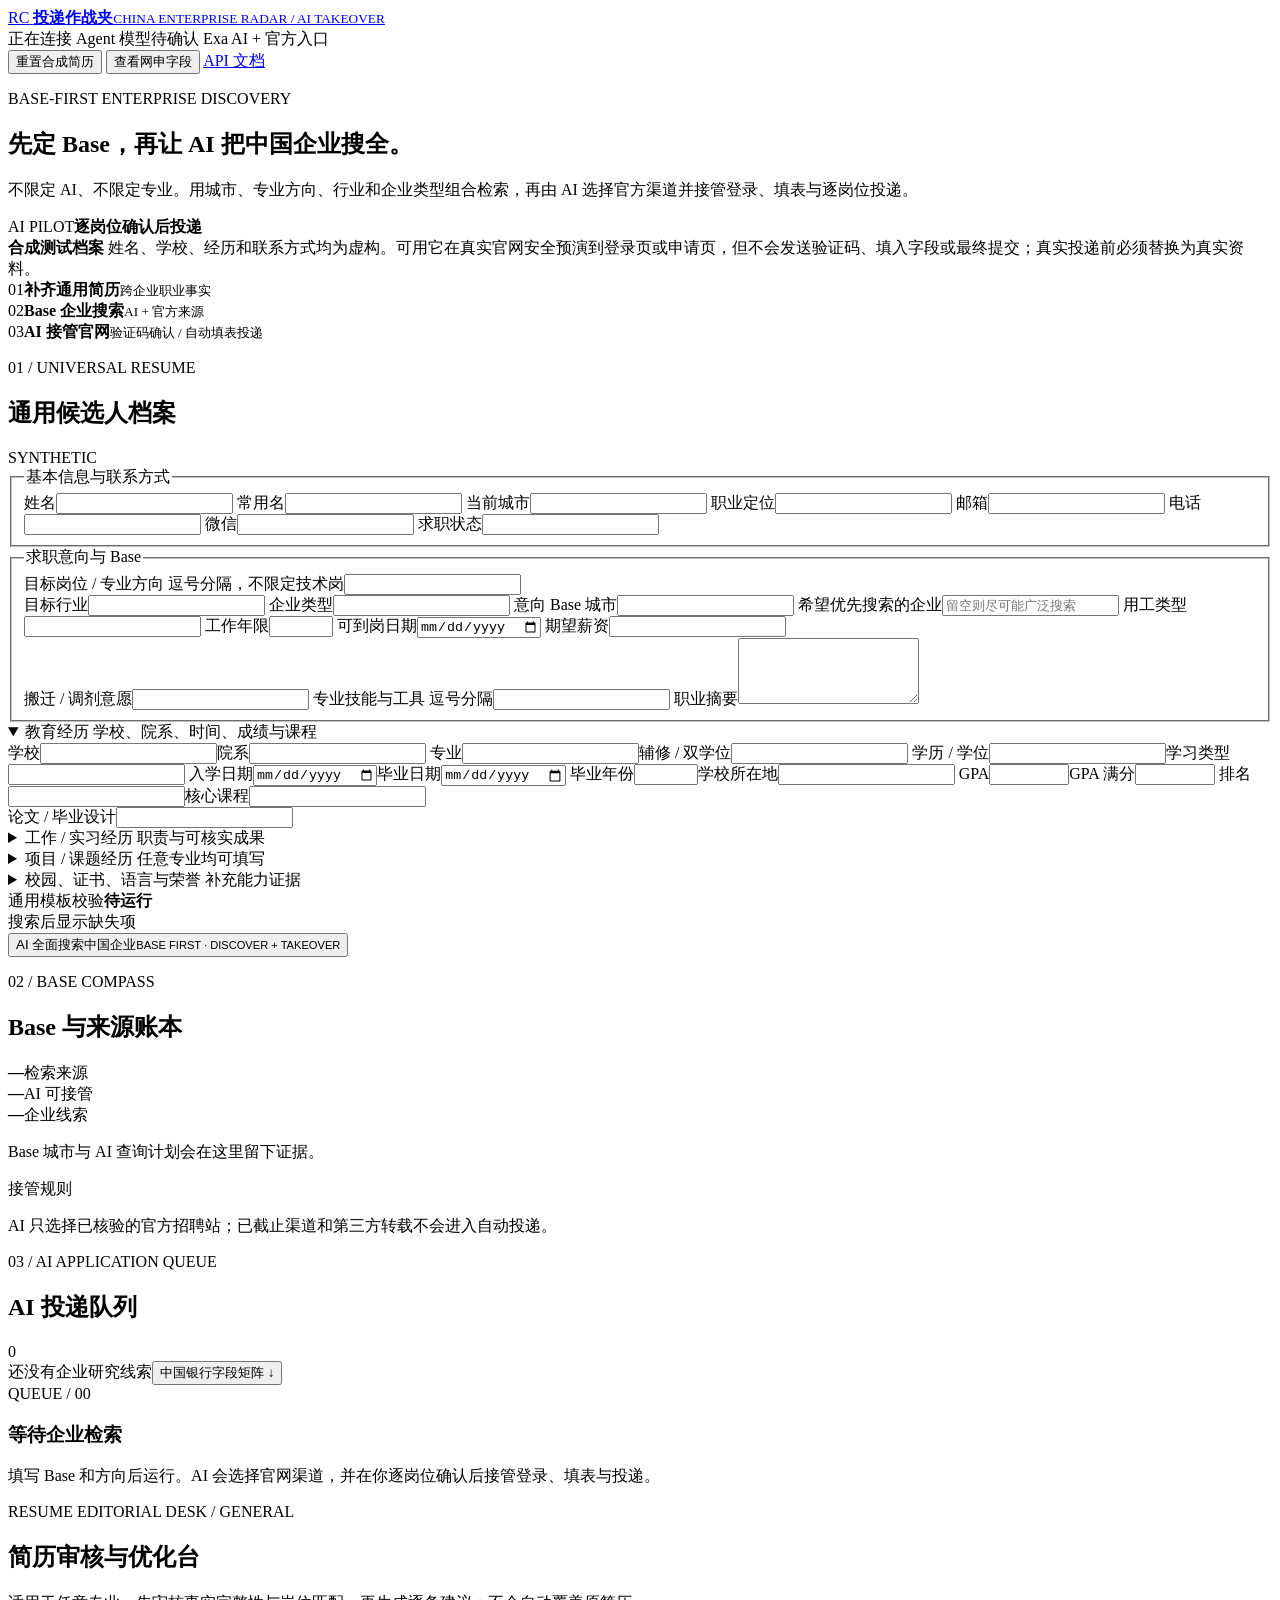
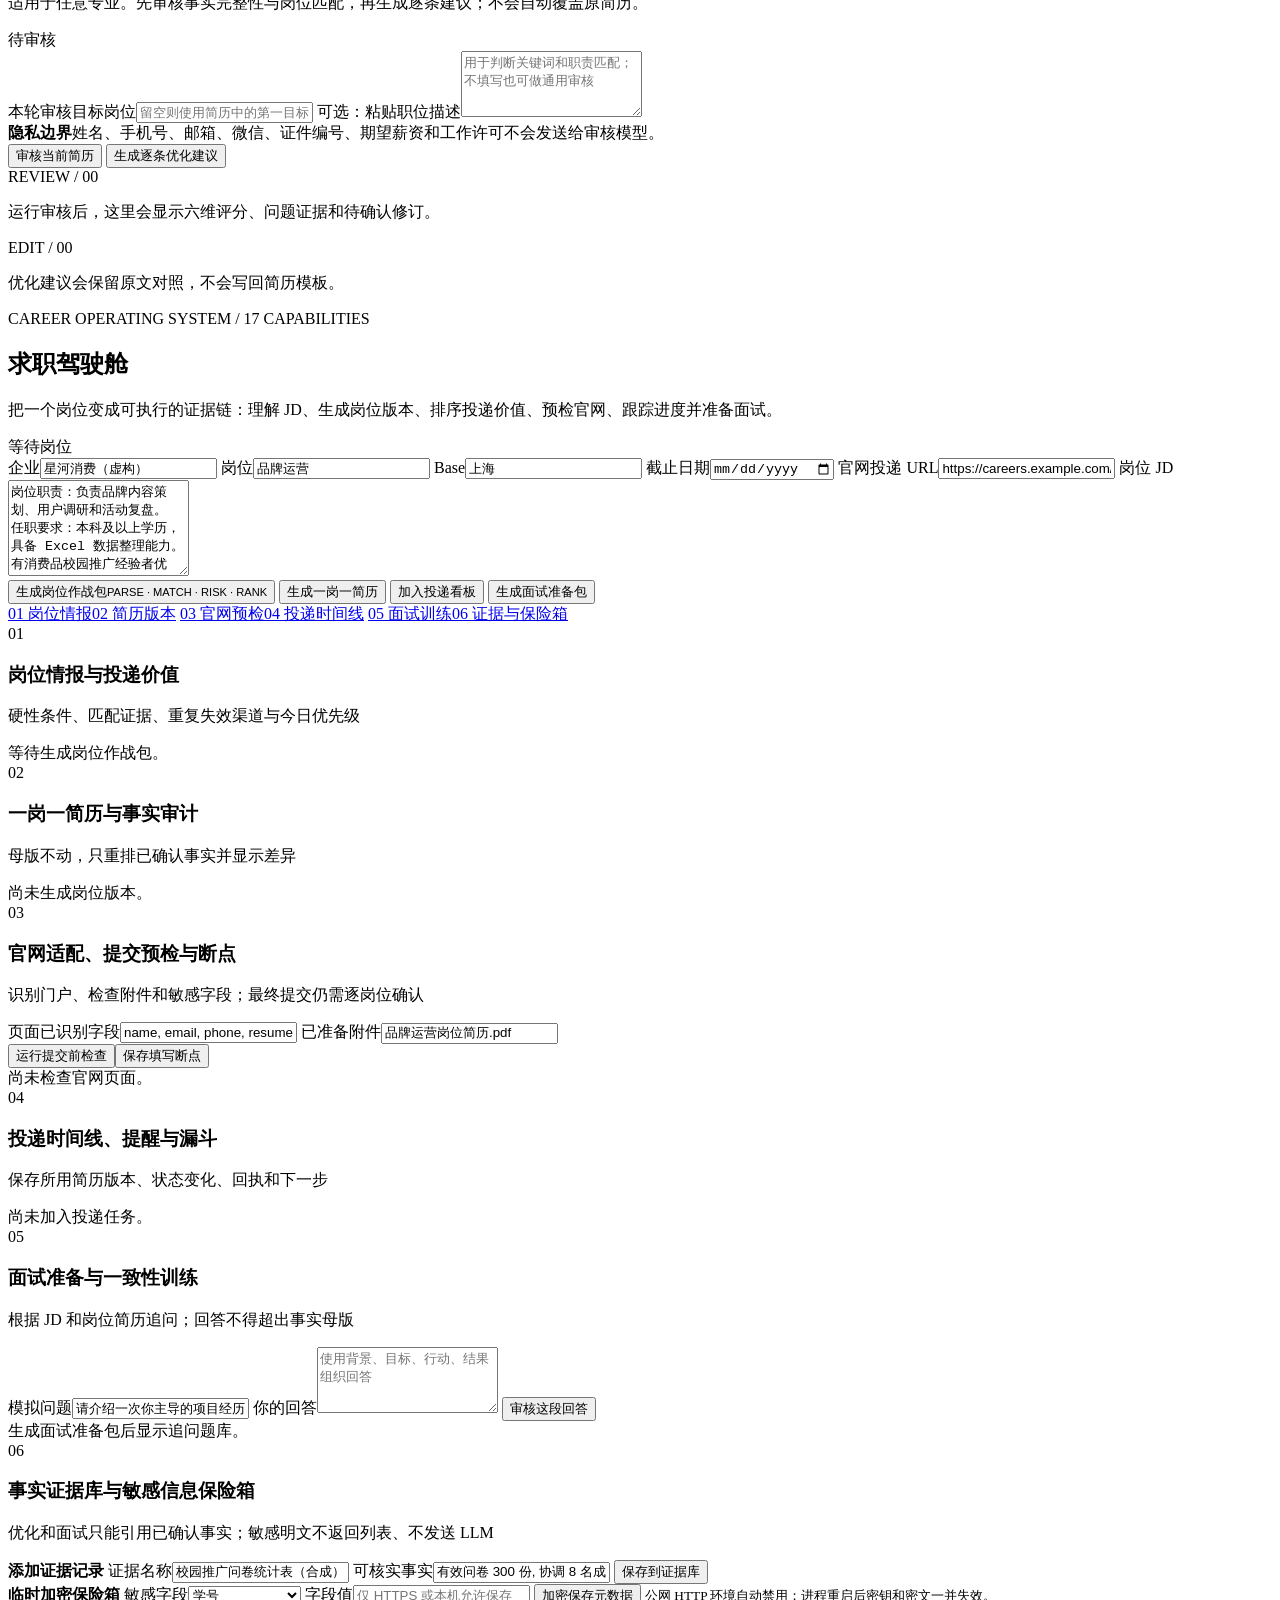
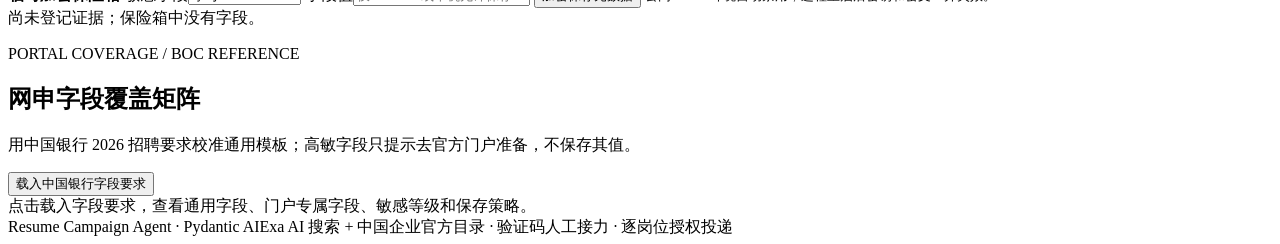
==== src/resume_campaign_agent/static/index.html @ f7f5b07d "feat: publish resume campaign agent" ====
<!doctype html>
<html lang="zh-CN">
<head>
  <meta charset="utf-8">
  <meta name="viewport" content="width=device-width, initial-scale=1">
  <meta name="description" content="Base 优先的中国企业 AI 检索与通用简历海投辅助器">
  <title>投递作战夹 · 中国企业 AI 搜索</title>
  <link rel="stylesheet" href="/styles.css?v=7">
</head>
<body>
  <div class="app-shell">
    <header class="masthead">
      <a class="brand" href="/" aria-label="投递作战夹首页">
        <span class="brand-mark" aria-hidden="true">RC</span>
        <span><strong>投递作战夹</strong><small>CHINA ENTERPRISE RADAR / AI TAKEOVER</small></span>
      </a>
      <div class="system-strip" aria-label="系统状态">
        <span class="status-dot" id="healthDot"></span><span id="healthText">正在连接 Agent</span>
        <span class="strip-rule"></span><span id="modelText">模型待确认</span>
        <span class="strip-rule"></span><span id="sourceText">Exa AI + 官方入口</span>
      </div>
      <nav class="mast-actions" aria-label="页面操作">
        <button class="quiet-button" id="loadDemoButton" type="button">重置合成简历</button>
        <button class="quiet-button" id="portalJumpButton" type="button">查看网申字段</button>
        <a class="quiet-link" href="/docs" target="_blank" rel="noreferrer">API 文档</a>
      </nav>
    </header>

    <main>
      <section class="briefing" aria-labelledby="briefingTitle">
        <div>
          <p class="eyebrow">BASE-FIRST ENTERPRISE DISCOVERY</p>
          <h1 id="briefingTitle">先定 Base，再让 AI 把中国企业搜全。</h1>
          <p>不限定 AI、不限定专业。用城市、专业方向、行业和企业类型组合检索，再由 AI 选择官方渠道并接管登录、填表与逐岗位投递。</p>
        </div>
        <div class="safety-seal" aria-label="投递状态：逐岗位确认"><span>AI PILOT</span><strong>逐岗位确认后投递</strong></div>
      </section>

      <div class="synthetic-notice" role="note">
        <strong>合成测试档案</strong>
        <span>姓名、学校、经历和联系方式均为虚构。可用它在真实官网安全预演到登录页或申请页，但不会发送验证码、填入字段或最终提交；真实投递前必须替换为真实资料。</span>
      </div>

      <section class="campaign-rail" aria-label="工作轨道">
        <div class="rail-step is-active"><span>01</span><strong>补齐通用简历</strong><small>跨企业职业事实</small></div><div class="rail-line"></div>
        <div class="rail-step"><span>02</span><strong>Base 企业搜索</strong><small>AI + 官方来源</small></div><div class="rail-line"></div>
        <div class="rail-step"><span>03</span><strong>AI 接管官网</strong><small>验证码确认 / 自动填表投递</small></div>
      </section>

      <section class="workspace">
        <article class="paper-panel resume-panel" aria-labelledby="resumeTitle">
          <div class="panel-heading"><div><p class="panel-index">01 / UNIVERSAL RESUME</p><h2 id="resumeTitle">通用候选人档案</h2></div><span class="file-chip">SYNTHETIC</span></div>
          <form id="resumeForm" novalidate>
            <fieldset>
              <legend>基本信息与联系方式</legend>
              <div class="field-grid two">
                <label>姓名<input id="fullName" autocomplete="name" required></label>
                <label>常用名<input id="preferredName"></label>
                <label>当前城市<input id="city" autocomplete="address-level2" required></label>
                <label>职业定位<input id="professionalHeadline"></label>
                <label>邮箱<input id="email" type="email" autocomplete="email" required></label>
                <label>电话<input id="phone" autocomplete="tel" required></label>
                <label>微信<input id="wechat"></label>
                <label>求职状态<input id="jobSeekingStatus"></label>
              </div>
            </fieldset>

            <fieldset>
              <legend>求职意向与 Base</legend>
              <label>目标岗位 / 专业方向 <span class="field-hint">逗号分隔，不限定技术岗</span><input id="targetRoles" required></label>
              <div class="field-grid two">
                <label>目标行业<input id="targetIndustries"></label>
                <label>企业类型<input id="targetEmployerTypes"></label>
                <label>意向 Base 城市<input id="baseLocations" required></label>
                <label>希望优先搜索的企业<input id="companyKeywords" placeholder="留空则尽可能广泛搜索"></label>
                <label>用工类型<input id="employmentTypes"></label>
                <label>工作年限<input id="yearsExperience" type="number" min="0" max="60" step="0.5"></label>
                <label>可到岗日期<input id="availableDate" type="date"></label>
                <label>期望薪资<input id="expectedSalary"></label>
              </div>
              <label>搬迁 / 调剂意愿<input id="relocationPreference"></label>
              <label>专业技能与工具 <span class="field-hint">逗号分隔</span><input id="skills" required></label>
              <label>职业摘要<textarea id="summary" rows="4" required></textarea></label>
            </fieldset>

            <details class="form-section" open>
              <summary>教育经历 <span>学校、院系、时间、成绩与课程</span></summary>
              <div class="details-body">
                <div class="field-grid two">
                  <label>学校<input id="school" required></label><label>院系<input id="college"></label>
                  <label>专业<input id="major" required></label><label>辅修 / 双学位<input id="minor"></label>
                  <label>学历 / 学位<input id="degree" required></label><label>学习类型<input id="educationType"></label>
                  <label>入学日期<input id="educationStartDate" type="date"></label><label>毕业日期<input id="educationEndDate" type="date"></label>
                  <label>毕业年份<input id="graduationYear" type="number" min="1950" max="2100" required></label><label>学校所在地<input id="educationLocation"></label>
                  <label>GPA<input id="gpa" type="number" min="0" max="100" step="0.01"></label><label>GPA 满分<input id="gpaScale" type="number" min="0" max="100" step="0.01"></label>
                  <label>排名<input id="rank"></label><label>核心课程<input id="coreCourses"></label>
                </div>
                <label>论文 / 毕业设计<input id="thesis"></label>
              </div>
            </details>

            <details class="form-section">
              <summary>工作 / 实习经历 <span>职责与可核实成果</span></summary>
              <div class="details-body">
                <div class="field-grid two">
                  <label>企业 / 机构<input id="company"></label><label>岗位<input id="jobTitle"></label>
                  <label>经历类型<select id="experienceType"><option value="internship">实习</option><option value="full_time">全职</option><option value="part_time">兼职</option><option value="research">科研</option></select></label>
                  <label>部门<input id="department"></label><label>所在地<input id="workLocation"></label>
                  <label>开始日期<input id="startDate" type="date"></label><label>结束日期<input id="endDate" type="date"></label>
                </div>
                <label>职责<textarea id="responsibilities" rows="3"></textarea></label>
                <label>成果摘要<textarea id="highlights" rows="3" placeholder="每行一条，只写可以核实的成果"></textarea></label>
                <label>离职 / 结束原因<input id="leavingReason"></label>
              </div>
            </details>

            <details class="form-section">
              <summary>项目 / 课题经历 <span>任意专业均可填写</span></summary>
              <div class="details-body">
                <div class="field-grid two">
                  <label>项目名称<input id="projectName"></label><label>承担角色<input id="projectRole"></label>
                  <label>开始日期<input id="projectStartDate" type="date"></label><label>结束日期<input id="projectEndDate" type="date"></label>
                </div>
                <label>项目说明<textarea id="projectDescription" rows="3"></textarea></label>
                <label>成果 / 产出<textarea id="projectHighlights" rows="2"></textarea></label>
                <label>相关能力<input id="projectSkills"></label>
              </div>
            </details>

            <details class="form-section">
              <summary>校园、证书、语言与荣誉 <span>补充能力证据</span></summary>
              <div class="details-body">
                <div class="field-grid two">
                  <label>校园组织<input id="campusOrganization"></label><label>校园职务<input id="campusRole"></label>
                  <label>校园经历说明<input id="campusDescription"></label><label>证书名称<input id="certificateName"></label>
                  <label>证书颁发方<input id="certificateIssuer"></label><label>证书成绩<input id="certificateScore"></label>
                  <label>语言<input id="language"></label><label>熟练度<input id="languageProficiency"></label>
                  <label>语言考试<input id="languageTest"></label><label>语言成绩<input id="languageScore"></label>
                  <label>荣誉 / 奖项<input id="awardName"></label><label>兴趣爱好<input id="hobbies"></label>
                </div>
                <label>自我评价<textarea id="selfEvaluation" rows="3"></textarea></label>
                <label>补充说明<textarea id="additionalInformation" rows="2"></textarea></label>
              </div>
            </details>
          </form>

          <div class="missing-box" aria-live="polite"><div class="missing-title"><span>通用模板校验</span><strong id="missingCount">待运行</strong></div><div id="missingList" class="missing-list"><span class="muted-copy">搜索后显示缺失项</span></div></div>
          <button class="primary-action" id="runCampaignButton" type="button"><span>AI 全面搜索中国企业</span><small>BASE FIRST · DISCOVER + TAKEOVER</small></button>
        </article>

        <article class="route-panel" aria-labelledby="routeTitle">
          <div class="panel-heading compact"><div><p class="panel-index">02 / BASE COMPASS</p><h2 id="routeTitle">Base 与来源账本</h2></div></div>
          <div class="campaign-metrics" aria-label="本轮数据">
            <div><strong id="sourceMetric">—</strong><span>检索来源</span></div><div><strong id="officialMetric">—</strong><span>AI 可接管</span></div><div><strong id="enterpriseMetric">—</strong><span>企业线索</span></div>
          </div>
          <div id="destinationList" class="destination-list" aria-live="polite"><div class="empty-state compact-empty"><span class="empty-rule"></span><p>Base 城市与 AI 查询计划会在这里留下证据。</p></div></div>
          <div class="route-note"><span>接管规则</span><p>AI 只选择已核验的官方招聘站；已截止渠道和第三方转载不会进入自动投递。</p></div>
        </article>

        <article class="review-panel" aria-labelledby="reviewTitle">
          <div class="panel-heading"><div><p class="panel-index">03 / AI APPLICATION QUEUE</p><h2 id="reviewTitle">AI 投递队列</h2></div><span class="queue-count" id="queueCount">0</span></div>
          <div class="queue-toolbar"><span id="queueSummary">还没有企业研究线索</span><button class="text-button" id="portalLinkButton" type="button">中国银行字段矩阵 ↓</button></div>
          <div id="enterpriseList" class="enterprise-list" aria-live="polite"><div class="empty-state"><span class="folder-tab">QUEUE / 00</span><h3>等待企业检索</h3><p>填写 Base 和方向后运行。AI 会选择官网渠道，并在你逐岗位确认后接管登录、填表与投递。</p></div></div>
        </article>
      </section>

      <section class="review-desk" id="resumeReviewDesk" aria-labelledby="resumeReviewTitle">
        <div class="review-desk-heading">
          <div>
            <p class="panel-index">RESUME EDITORIAL DESK / GENERAL</p>
            <h2 id="resumeReviewTitle">简历审核与优化台</h2>
            <p>适用于任意专业。先审核事实完整性与岗位匹配，再生成逐条建议；不会自动覆盖原简历。</p>
          </div>
          <span class="editorial-stamp" id="reviewGrade">待审核</span>
        </div>
        <div class="review-controls">
          <label>本轮审核目标岗位<input id="reviewTargetRole" placeholder="留空则使用简历中的第一目标方向"></label>
          <label>可选：粘贴职位描述<textarea id="reviewJobDescription" rows="4" maxlength="8000" placeholder="用于判断关键词和职责匹配；不填写也可做通用审核"></textarea></label>
          <div class="review-privacy-note"><strong>隐私边界</strong><span>姓名、手机号、邮箱、微信、证件编号、期望薪资和工作许可不会发送给审核模型。</span></div>
          <div class="review-actions">
            <button class="secondary-action" id="reviewResumeButton" type="button">审核当前简历</button>
            <button class="review-outline-action" id="optimizeResumeButton" type="button">生成逐条优化建议</button>
          </div>
        </div>
        <div class="review-output" aria-live="polite">
          <div class="review-scoreboard" id="reviewScoreboard">
            <div class="score-sheet-placeholder"><span>REVIEW / 00</span><p>运行审核后，这里会显示六维评分、问题证据和待确认修订。</p></div>
          </div>
          <div class="editorial-ledger" id="editorialLedger">
            <div class="score-sheet-placeholder"><span>EDIT / 00</span><p>优化建议会保留原文对照，不会写回简历模板。</p></div>
          </div>
        </div>
      </section>

      <section class="career-os" id="careerOS" aria-labelledby="careerOSTitle">
        <div class="career-os-heading">
          <div>
            <p class="panel-index">CAREER OPERATING SYSTEM / 17 CAPABILITIES</p>
            <h2 id="careerOSTitle">求职驾驶舱</h2>
            <p>把一个岗位变成可执行的证据链：理解 JD、生成岗位版本、排序投递价值、预检官网、跟踪进度并准备面试。</p>
          </div>
          <span class="career-os-stamp" id="careerOSStamp">等待岗位</span>
        </div>

        <div class="career-input-sheet">
          <div class="career-job-grid">
            <label>企业<input id="careerCompany" value="星河消费（虚构）"></label>
            <label>岗位<input id="careerTitle" value="品牌运营"></label>
            <label>Base<input id="careerLocation" value="上海"></label>
            <label>截止日期<input id="careerDeadline" type="date"></label>
            <label class="span-two">官网投递 URL<input id="careerUrl" value="https://careers.example.com/jobs/brand-operation"></label>
            <label class="span-two">岗位 JD<textarea id="careerJD" rows="6" maxlength="12000">岗位职责：负责品牌内容策划、用户调研和活动复盘。
任职要求：本科及以上学历，具备 Excel 数据整理能力。
有消费品校园推广经验者优先。</textarea></label>
          </div>
          <div class="career-command-rail">
            <button id="buildCareerDossierButton" class="career-primary" type="button"><span>生成岗位作战包</span><small>PARSE · MATCH · RISK · RANK</small></button>
            <button id="createCareerVersionButton" type="button">生成一岗一简历</button>
            <button id="trackCareerApplicationButton" type="button">加入投递看板</button>
            <button id="prepareInterviewButton" type="button">生成面试准备包</button>
          </div>
        </div>

        <nav class="career-module-index" aria-label="求职驾驶舱模块">
          <a href="#careerDossier">01 岗位情报</a><a href="#careerVersionLedger">02 简历版本</a>
          <a href="#careerPortalDesk">03 官网预检</a><a href="#careerApplicationBoard">04 投递时间线</a>
          <a href="#careerInterviewDesk">05 面试训练</a><a href="#careerEvidenceDesk">06 证据与保险箱</a>
        </nav>

        <div class="career-workspace">
          <article class="career-module dossier-module" id="careerDossier">
            <div class="career-module-title"><span>01</span><div><h3>岗位情报与投递价值</h3><p>硬性条件、匹配证据、重复失效渠道与今日优先级</p></div></div>
            <div class="career-module-body" id="careerDossierBody"><div class="career-placeholder">等待生成岗位作战包。</div></div>
          </article>

          <article class="career-module" id="careerVersionLedger">
            <div class="career-module-title"><span>02</span><div><h3>一岗一简历与事实审计</h3><p>母版不动，只重排已确认事实并显示差异</p></div></div>
            <div class="career-module-body" id="careerVersionBody"><div class="career-placeholder">尚未生成岗位版本。</div></div>
          </article>

          <article class="career-module" id="careerPortalDesk">
            <div class="career-module-title"><span>03</span><div><h3>官网适配、提交预检与断点</h3><p>识别门户、检查附件和敏感字段；最终提交仍需逐岗位确认</p></div></div>
            <div class="portal-preflight-form">
              <label>页面已识别字段<input id="portalDetectedFields" value="name, email, phone, resume"></label>
              <label>已准备附件<input id="portalAttachments" value="品牌运营岗位简历.pdf"></label>
              <div><button id="runPortalPreflightButton" type="button">运行提交前检查</button><button id="saveCheckpointButton" type="button">保存填写断点</button></div>
            </div>
            <div class="career-module-body" id="careerPortalBody"><div class="career-placeholder">尚未检查官网页面。</div></div>
          </article>

          <article class="career-module" id="careerApplicationBoard">
            <div class="career-module-title"><span>04</span><div><h3>投递时间线、提醒与漏斗</h3><p>保存所用简历版本、状态变化、回执和下一步</p></div></div>
            <div class="career-module-body" id="careerApplicationBody"><div class="career-placeholder">尚未加入投递任务。</div></div>
          </article>

          <article class="career-module" id="careerInterviewDesk">
            <div class="career-module-title"><span>05</span><div><h3>面试准备与一致性训练</h3><p>根据 JD 和岗位简历追问；回答不得超出事实母版</p></div></div>
            <div class="interview-simulator">
              <label>模拟问题<input id="interviewQuestion" value="请介绍一次你主导的项目经历。"></label>
              <label>你的回答<textarea id="interviewAnswer" rows="4" placeholder="使用背景、目标、行动、结果组织回答"></textarea></label>
              <button id="simulateInterviewButton" type="button">审核这段回答</button>
            </div>
            <div class="career-module-body" id="careerInterviewBody"><div class="career-placeholder">生成面试准备包后显示追问题库。</div></div>
          </article>

          <article class="career-module evidence-module" id="careerEvidenceDesk">
            <div class="career-module-title"><span>06</span><div><h3>事实证据库与敏感信息保险箱</h3><p>优化和面试只能引用已确认事实；敏感明文不返回列表、不发送 LLM</p></div></div>
            <div class="evidence-vault-grid">
              <div class="evidence-entry">
                <strong>添加证据记录</strong>
                <label>证据名称<input id="evidenceLabel" value="校园推广问卷统计表（合成）"></label>
                <label>可核实事实<input id="evidenceFacts" value="有效问卷 300 份, 协调 8 名成员"></label>
                <button id="addEvidenceButton" type="button">保存到证据库</button>
              </div>
              <div class="vault-entry">
                <strong>临时加密保险箱</strong>
                <label>敏感字段<select id="vaultField"><option value="student_id">学号</option><option value="identity_number">证件号码</option><option value="home_address">家庭地址</option><option value="emergency_phone">紧急联系人电话</option></select></label>
                <label>字段值<input id="vaultValue" type="password" autocomplete="off" placeholder="仅 HTTPS 或本机允许保存"></label>
                <button id="saveVaultButton" type="button">加密保存元数据</button>
                <small>公网 HTTP 环境自动禁用；进程重启后密钥和密文一并失效。</small>
              </div>
            </div>
            <div class="career-module-body" id="careerEvidenceBody"><div class="career-placeholder">尚未登记证据；保险箱中没有字段。</div></div>
          </article>
        </div>
      </section>

      <section class="batch-lab" id="portalMatrix" aria-labelledby="batchTitle">
        <div class="batch-heading">
          <div><p class="panel-index">PORTAL COVERAGE / BOC REFERENCE</p><h2 id="batchTitle">网申字段覆盖矩阵</h2><p>用中国银行 2026 招聘要求校准通用模板；高敏字段只提示去官方门户准备，不保存其值。</p></div>
          <button class="secondary-action" id="portalActionButton" type="button">载入中国银行字段要求</button>
        </div>
        <div id="portalEvidence" class="portal-evidence"></div>
        <div id="batchResults" class="batch-results"><div class="batch-placeholder">点击载入字段要求，查看通用字段、门户专属字段、敏感等级和保存策略。</div></div>
      </section>
    </main>

    <footer><span>Resume Campaign Agent · Pydantic AI</span><span>Exa AI 搜索 + 中国企业官方目录 · 验证码人工接力 · 逐岗位授权投递</span></footer>
  </div>
  <div class="toast" id="toast" role="status" aria-live="polite"></div>
  <script src="/app.js?v=8" defer></script>
</body>
</html>
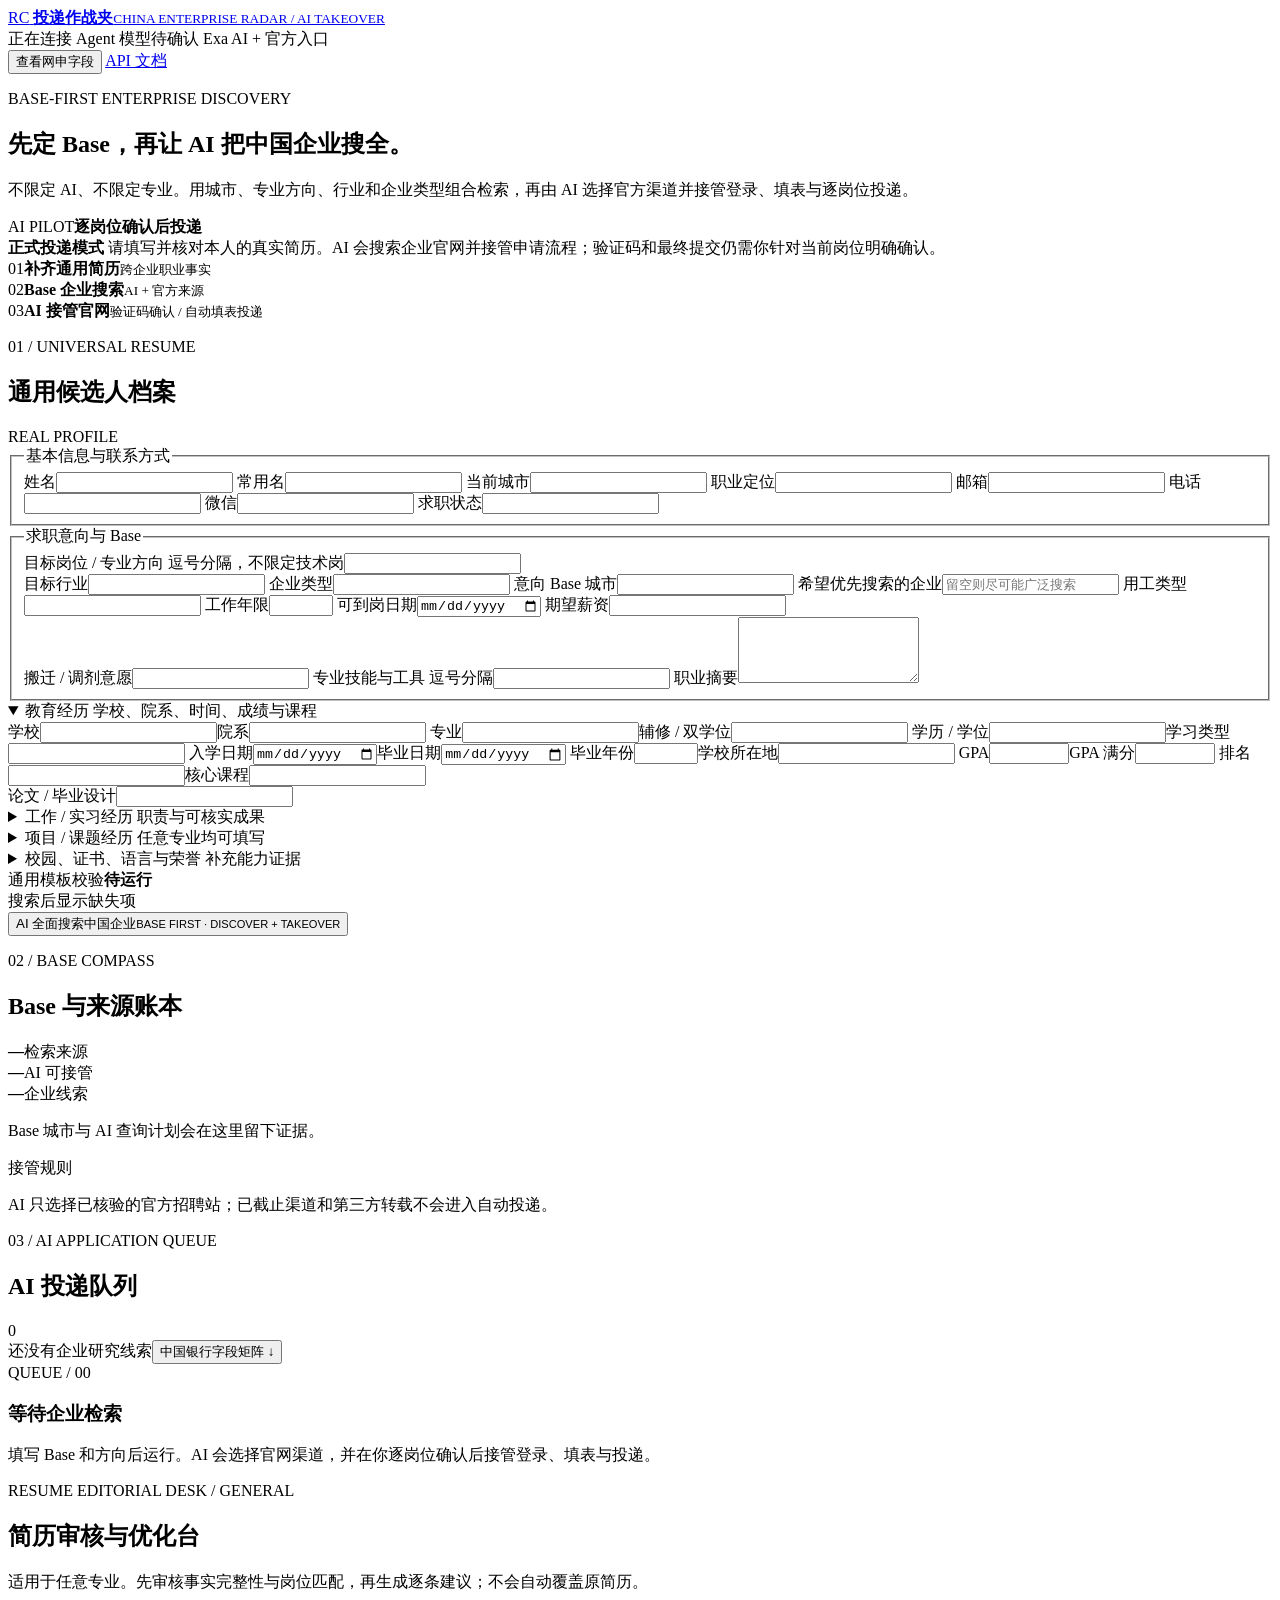
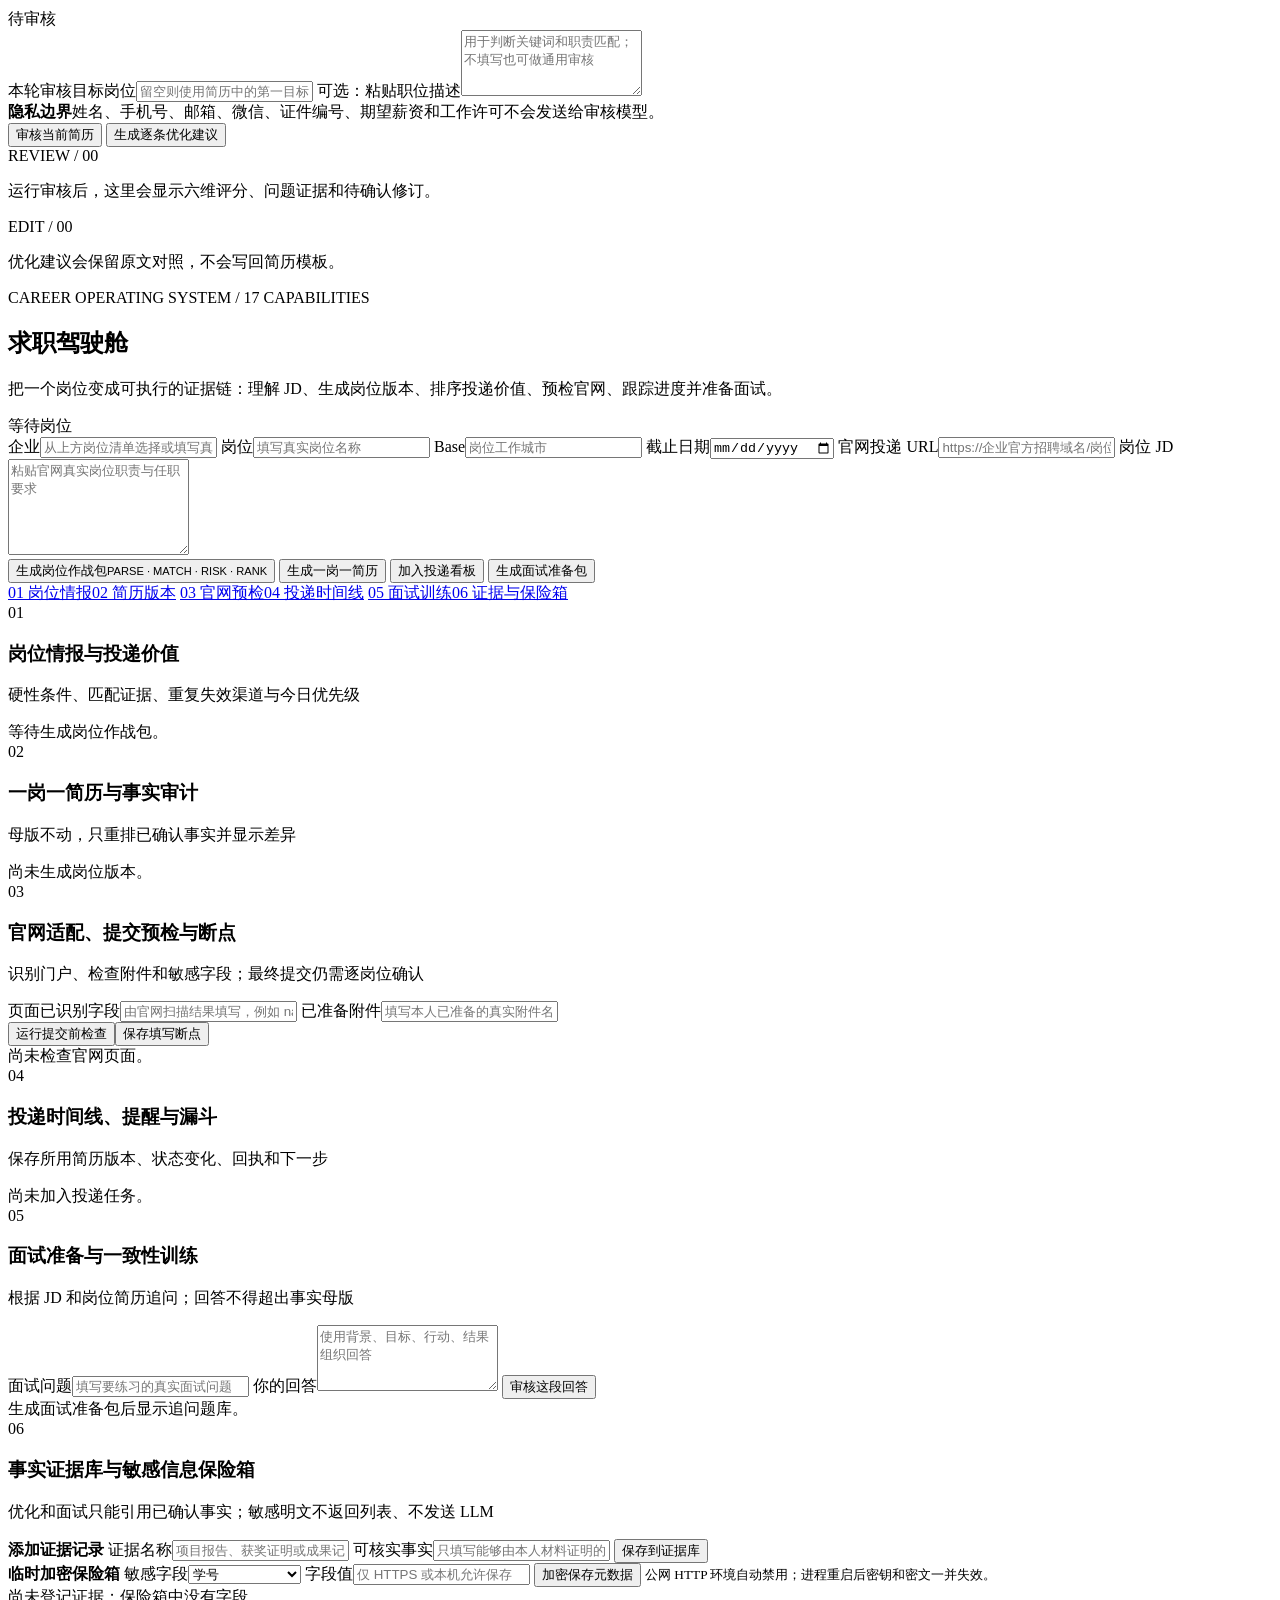
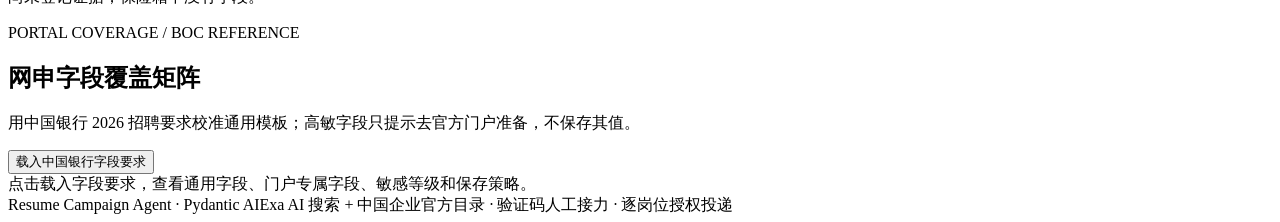
==== commit 3c0a03cb: "fix: isolate production from test fixtures" ====
--- a/src/resume_campaign_agent/static/index.html
+++ b/src/resume_campaign_agent/static/index.html
@@ -20,7 +20,6 @@
         <span class="strip-rule"></span><span id="sourceText">Exa AI + 官方入口</span>
       </div>
       <nav class="mast-actions" aria-label="页面操作">
-        <button class="quiet-button" id="loadDemoButton" type="button">重置合成简历</button>
         <button class="quiet-button" id="portalJumpButton" type="button">查看网申字段</button>
         <a class="quiet-link" href="/docs" target="_blank" rel="noreferrer">API 文档</a>
       </nav>
@@ -37,8 +36,8 @@
       </section>
 
       <div class="synthetic-notice" role="note">
-        <strong>合成测试档案</strong>
-        <span>姓名、学校、经历和联系方式均为虚构。可用它在真实官网安全预演到登录页或申请页，但不会发送验证码、填入字段或最终提交；真实投递前必须替换为真实资料。</span>
+        <strong>正式投递模式</strong>
+        <span>请填写并核对本人的真实简历。AI 会搜索企业官网并接管申请流程；验证码和最终提交仍需你针对当前岗位明确确认。</span>
       </div>
 
       <section class="campaign-rail" aria-label="工作轨道">
@@ -49,7 +48,7 @@
 
       <section class="workspace">
         <article class="paper-panel resume-panel" aria-labelledby="resumeTitle">
-          <div class="panel-heading"><div><p class="panel-index">01 / UNIVERSAL RESUME</p><h2 id="resumeTitle">通用候选人档案</h2></div><span class="file-chip">SYNTHETIC</span></div>
+          <div class="panel-heading"><div><p class="panel-index">01 / UNIVERSAL RESUME</p><h2 id="resumeTitle">通用候选人档案</h2></div><span class="file-chip">REAL PROFILE</span></div>
           <form id="resumeForm" novalidate>
             <fieldset>
               <legend>基本信息与联系方式</legend>
@@ -204,14 +203,12 @@
 
         <div class="career-input-sheet">
           <div class="career-job-grid">
-            <label>企业<input id="careerCompany" value="星河消费（虚构）"></label>
-            <label>岗位<input id="careerTitle" value="品牌运营"></label>
-            <label>Base<input id="careerLocation" value="上海"></label>
+            <label>企业<input id="careerCompany" placeholder="从上方岗位清单选择或填写真实企业"></label>
+            <label>岗位<input id="careerTitle" placeholder="填写真实岗位名称"></label>
+            <label>Base<input id="careerLocation" placeholder="岗位工作城市"></label>
             <label>截止日期<input id="careerDeadline" type="date"></label>
-            <label class="span-two">官网投递 URL<input id="careerUrl" value="https://careers.example.com/jobs/brand-operation"></label>
-            <label class="span-two">岗位 JD<textarea id="careerJD" rows="6" maxlength="12000">岗位职责：负责品牌内容策划、用户调研和活动复盘。
-任职要求：本科及以上学历，具备 Excel 数据整理能力。
-有消费品校园推广经验者优先。</textarea></label>
+            <label class="span-two">官网投递 URL<input id="careerUrl" placeholder="https://企业官方招聘域名/岗位路径"></label>
+            <label class="span-two">岗位 JD<textarea id="careerJD" rows="6" maxlength="12000" placeholder="粘贴官网真实岗位职责与任职要求"></textarea></label>
           </div>
           <div class="career-command-rail">
             <button id="buildCareerDossierButton" class="career-primary" type="button"><span>生成岗位作战包</span><small>PARSE · MATCH · RISK · RANK</small></button>
@@ -241,8 +238,8 @@
           <article class="career-module" id="careerPortalDesk">
             <div class="career-module-title"><span>03</span><div><h3>官网适配、提交预检与断点</h3><p>识别门户、检查附件和敏感字段；最终提交仍需逐岗位确认</p></div></div>
             <div class="portal-preflight-form">
-              <label>页面已识别字段<input id="portalDetectedFields" value="name, email, phone, resume"></label>
-              <label>已准备附件<input id="portalAttachments" value="品牌运营岗位简历.pdf"></label>
+              <label>页面已识别字段<input id="portalDetectedFields" placeholder="由官网扫描结果填写，例如 name, email, phone"></label>
+              <label>已准备附件<input id="portalAttachments" placeholder="填写本人已准备的真实附件名称"></label>
               <div><button id="runPortalPreflightButton" type="button">运行提交前检查</button><button id="saveCheckpointButton" type="button">保存填写断点</button></div>
             </div>
             <div class="career-module-body" id="careerPortalBody"><div class="career-placeholder">尚未检查官网页面。</div></div>
@@ -256,7 +253,7 @@
           <article class="career-module" id="careerInterviewDesk">
             <div class="career-module-title"><span>05</span><div><h3>面试准备与一致性训练</h3><p>根据 JD 和岗位简历追问；回答不得超出事实母版</p></div></div>
             <div class="interview-simulator">
-              <label>模拟问题<input id="interviewQuestion" value="请介绍一次你主导的项目经历。"></label>
+              <label>面试问题<input id="interviewQuestion" placeholder="填写要练习的真实面试问题"></label>
               <label>你的回答<textarea id="interviewAnswer" rows="4" placeholder="使用背景、目标、行动、结果组织回答"></textarea></label>
               <button id="simulateInterviewButton" type="button">审核这段回答</button>
             </div>
@@ -268,8 +265,8 @@
             <div class="evidence-vault-grid">
               <div class="evidence-entry">
                 <strong>添加证据记录</strong>
-                <label>证据名称<input id="evidenceLabel" value="校园推广问卷统计表（合成）"></label>
-                <label>可核实事实<input id="evidenceFacts" value="有效问卷 300 份, 协调 8 名成员"></label>
+                <label>证据名称<input id="evidenceLabel" placeholder="项目报告、获奖证明或成果记录"></label>
+                <label>可核实事实<input id="evidenceFacts" placeholder="只填写能够由本人材料证明的事实"></label>
                 <button id="addEvidenceButton" type="button">保存到证据库</button>
               </div>
               <div class="vault-entry">
@@ -298,6 +295,6 @@
     <footer><span>Resume Campaign Agent · Pydantic AI</span><span>Exa AI 搜索 + 中国企业官方目录 · 验证码人工接力 · 逐岗位授权投递</span></footer>
   </div>
   <div class="toast" id="toast" role="status" aria-live="polite"></div>
-  <script src="/app.js?v=8" defer></script>
+  <script src="/app.js?v=9" defer></script>
 </body>
 </html>
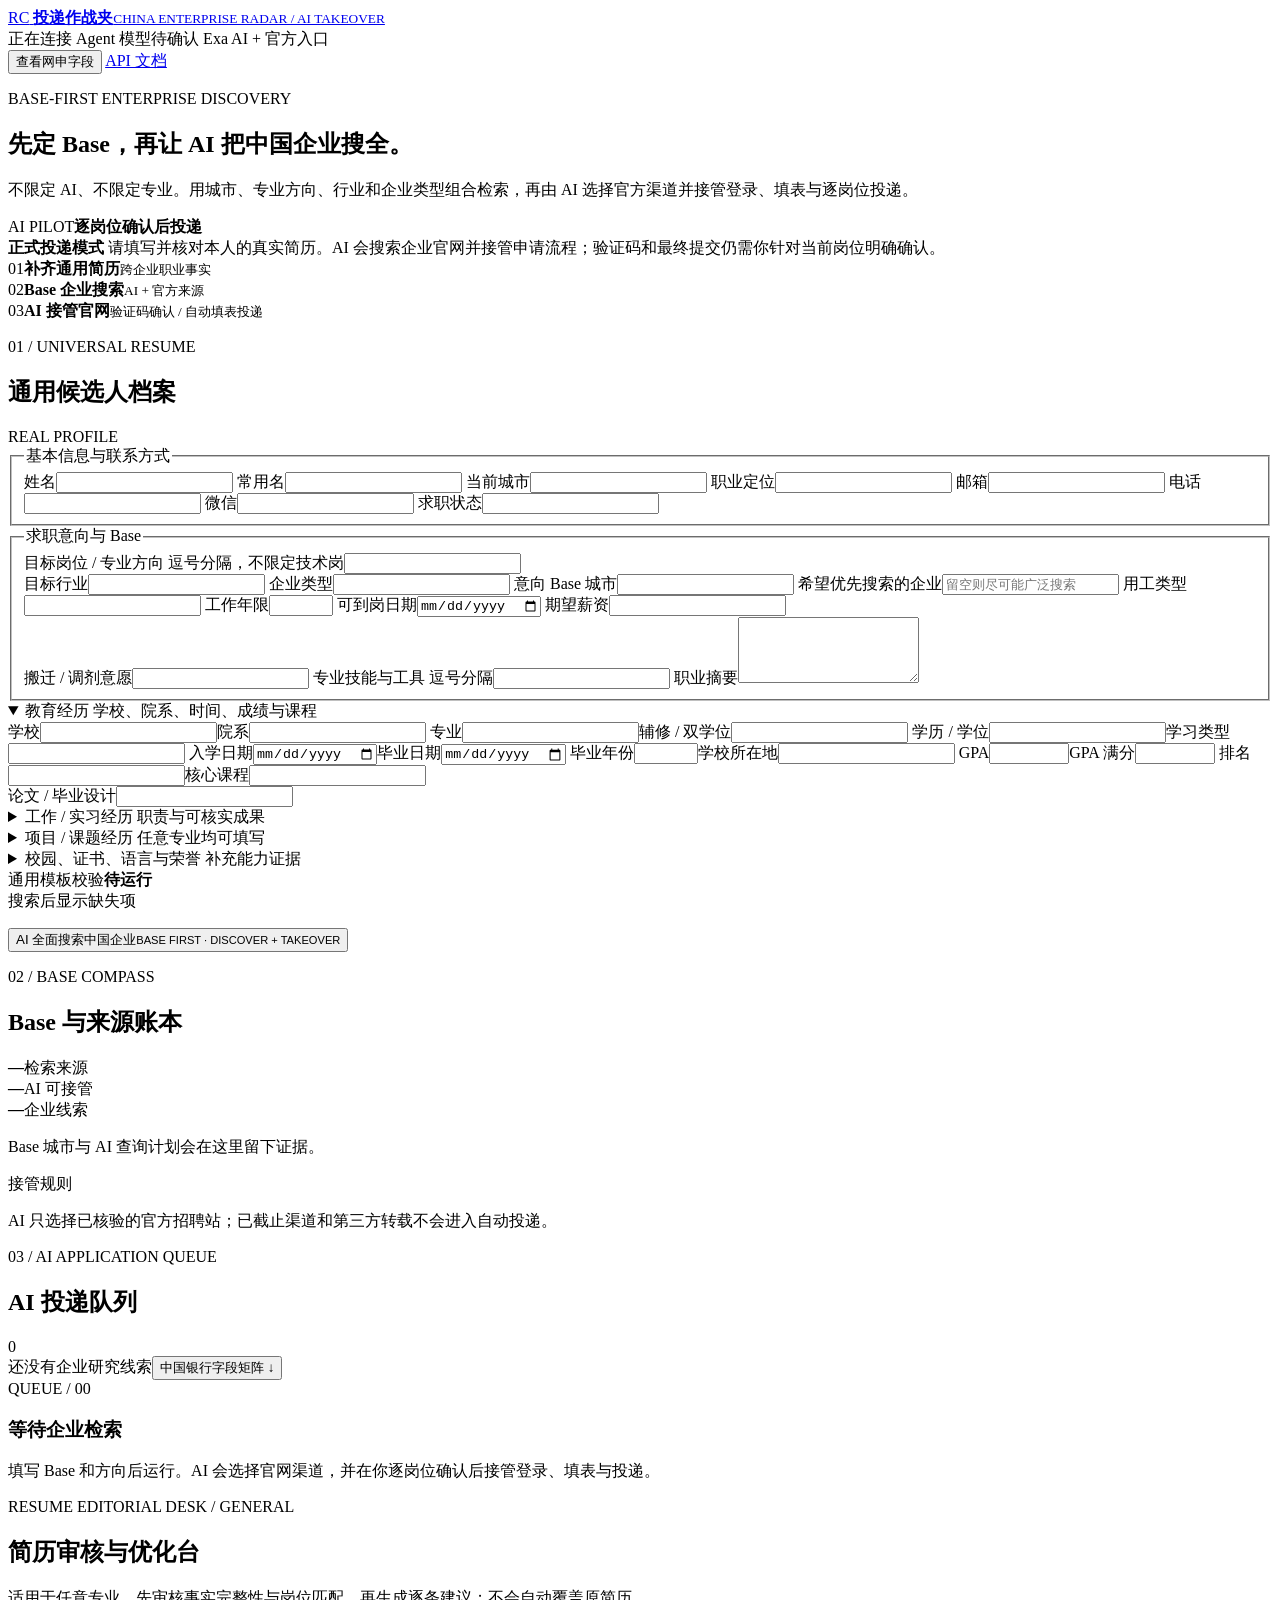
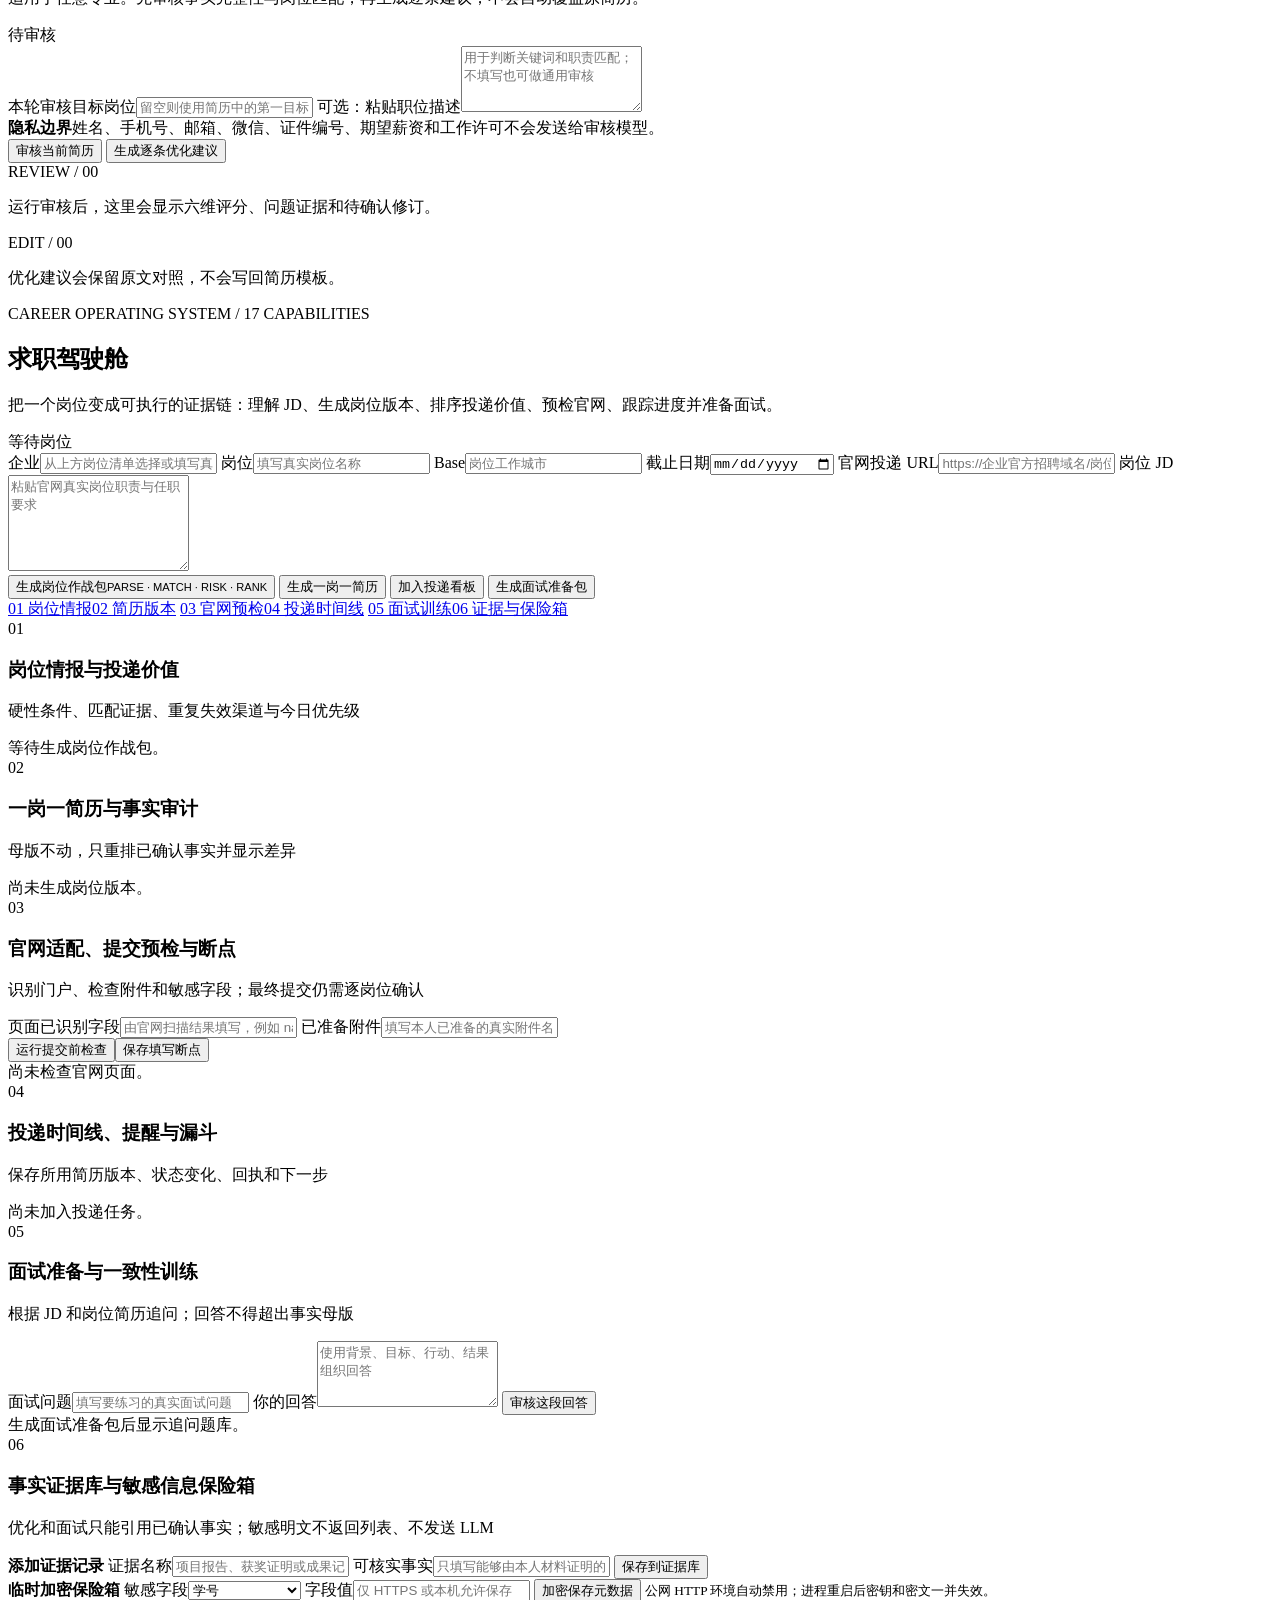
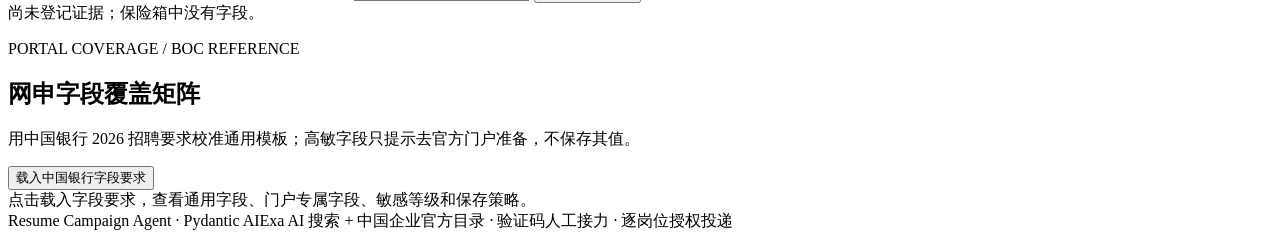
==== commit 74a19fc2: "feat: 新增简历完整度提示，引导用户补全简历提升自动填表效果" ====
--- a/src/resume_campaign_agent/static/index.html
+++ b/src/resume_campaign_agent/static/index.html
@@ -144,6 +144,7 @@
           </form>
 
           <div class="missing-box" aria-live="polite"><div class="missing-title"><span>通用模板校验</span><strong id="missingCount">待运行</strong></div><div id="missingList" class="missing-list"><span class="muted-copy">搜索后显示缺失项</span></div></div>
+          <p id="completenessNotice" class="completeness-notice"></p>
           <button class="primary-action" id="runCampaignButton" type="button"><span>AI 全面搜索中国企业</span><small>BASE FIRST · DISCOVER + TAKEOVER</small></button>
         </article>
 
@@ -295,6 +296,6 @@
     <footer><span>Resume Campaign Agent · Pydantic AI</span><span>Exa AI 搜索 + 中国企业官方目录 · 验证码人工接力 · 逐岗位授权投递</span></footer>
   </div>
   <div class="toast" id="toast" role="status" aria-live="polite"></div>
-  <script src="/app.js?v=9" defer></script>
+  <script src="/app.js?v=10" defer></script>
 </body>
-</html>
+</html>
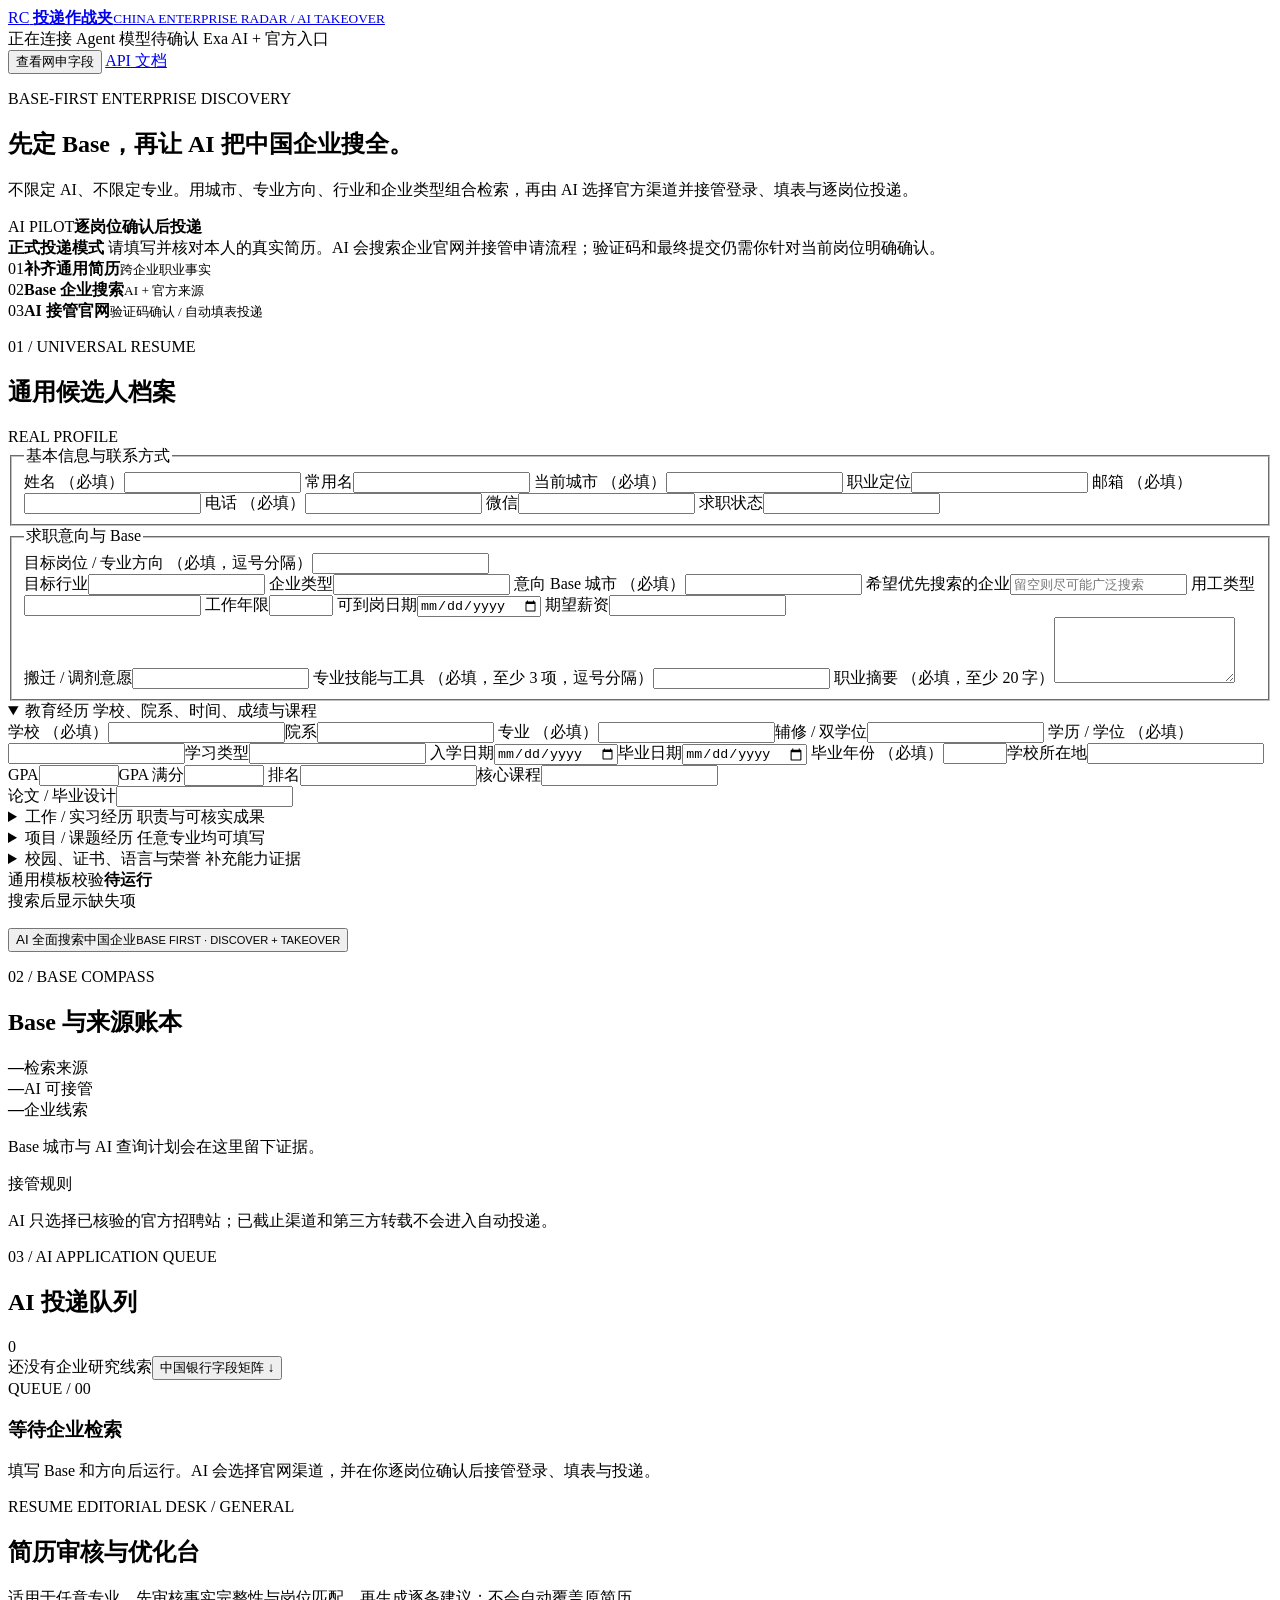
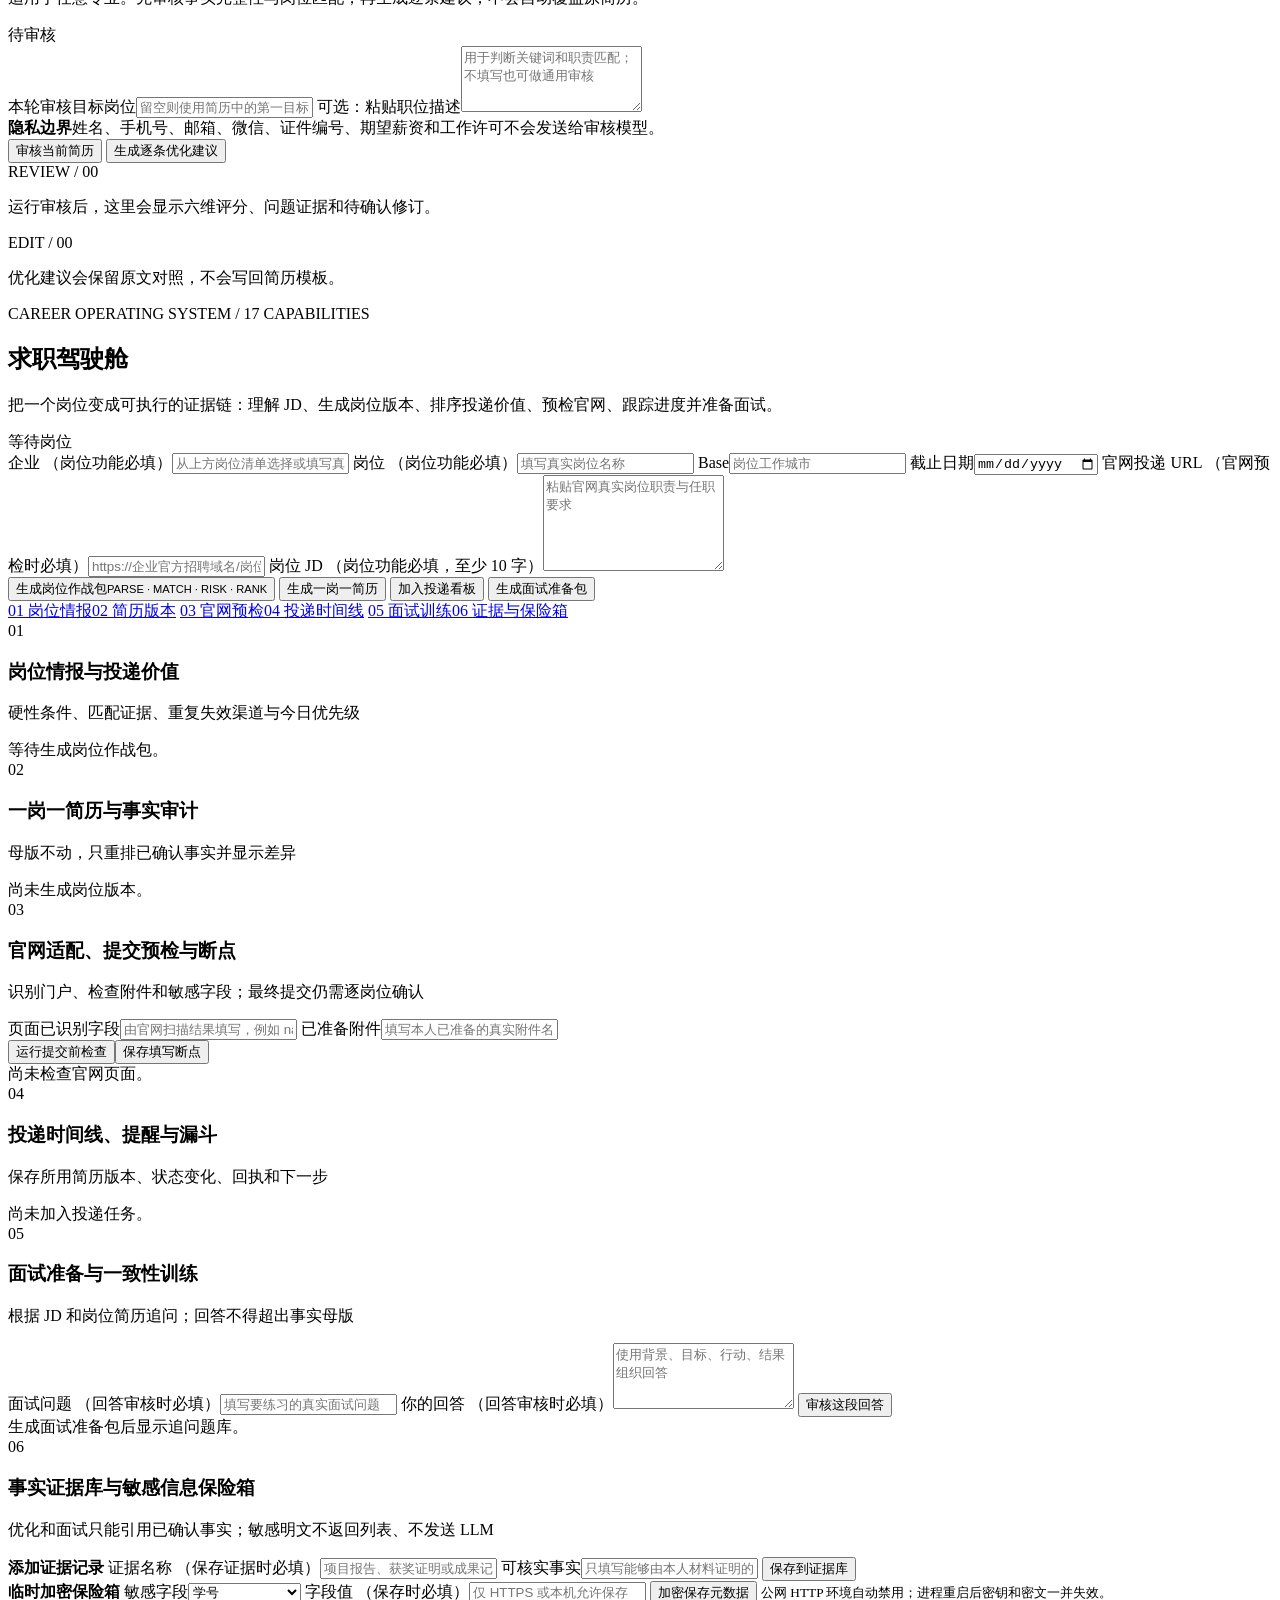
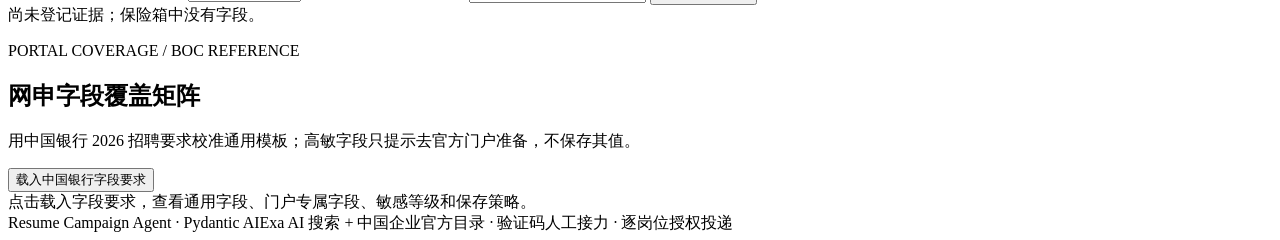
==== commit 6991b5c0: "feat: mark required fields and add IP deployment" ====
--- a/src/resume_campaign_agent/static/index.html
+++ b/src/resume_campaign_agent/static/index.html
@@ -53,12 +53,12 @@
             <fieldset>
               <legend>基本信息与联系方式</legend>
               <div class="field-grid two">
-                <label>姓名<input id="fullName" autocomplete="name" required></label>
+                <label>姓名 <span class="field-hint">（必填）</span><input id="fullName" autocomplete="name" required></label>
                 <label>常用名<input id="preferredName"></label>
-                <label>当前城市<input id="city" autocomplete="address-level2" required></label>
+                <label>当前城市 <span class="field-hint">（必填）</span><input id="city" autocomplete="address-level2" required></label>
                 <label>职业定位<input id="professionalHeadline"></label>
-                <label>邮箱<input id="email" type="email" autocomplete="email" required></label>
-                <label>电话<input id="phone" autocomplete="tel" required></label>
+                <label>邮箱 <span class="field-hint">（必填）</span><input id="email" type="email" autocomplete="email" required></label>
+                <label>电话 <span class="field-hint">（必填）</span><input id="phone" autocomplete="tel" required></label>
                 <label>微信<input id="wechat"></label>
                 <label>求职状态<input id="jobSeekingStatus"></label>
               </div>
@@ -66,11 +66,11 @@
 
             <fieldset>
               <legend>求职意向与 Base</legend>
-              <label>目标岗位 / 专业方向 <span class="field-hint">逗号分隔，不限定技术岗</span><input id="targetRoles" required></label>
+              <label>目标岗位 / 专业方向 <span class="field-hint">（必填，逗号分隔）</span><input id="targetRoles" required></label>
               <div class="field-grid two">
                 <label>目标行业<input id="targetIndustries"></label>
                 <label>企业类型<input id="targetEmployerTypes"></label>
-                <label>意向 Base 城市<input id="baseLocations" required></label>
+                <label>意向 Base 城市 <span class="field-hint">（必填）</span><input id="baseLocations" required></label>
                 <label>希望优先搜索的企业<input id="companyKeywords" placeholder="留空则尽可能广泛搜索"></label>
                 <label>用工类型<input id="employmentTypes"></label>
                 <label>工作年限<input id="yearsExperience" type="number" min="0" max="60" step="0.5"></label>
@@ -78,19 +78,19 @@
                 <label>期望薪资<input id="expectedSalary"></label>
               </div>
               <label>搬迁 / 调剂意愿<input id="relocationPreference"></label>
-              <label>专业技能与工具 <span class="field-hint">逗号分隔</span><input id="skills" required></label>
-              <label>职业摘要<textarea id="summary" rows="4" required></textarea></label>
+              <label>专业技能与工具 <span class="field-hint">（必填，至少 3 项，逗号分隔）</span><input id="skills" required></label>
+              <label>职业摘要 <span class="field-hint">（必填，至少 20 字）</span><textarea id="summary" rows="4" required></textarea></label>
             </fieldset>
 
             <details class="form-section" open>
               <summary>教育经历 <span>学校、院系、时间、成绩与课程</span></summary>
               <div class="details-body">
                 <div class="field-grid two">
-                  <label>学校<input id="school" required></label><label>院系<input id="college"></label>
-                  <label>专业<input id="major" required></label><label>辅修 / 双学位<input id="minor"></label>
-                  <label>学历 / 学位<input id="degree" required></label><label>学习类型<input id="educationType"></label>
+                  <label>学校 <span class="field-hint">（必填）</span><input id="school" required></label><label>院系<input id="college"></label>
+                  <label>专业 <span class="field-hint">（必填）</span><input id="major" required></label><label>辅修 / 双学位<input id="minor"></label>
+                  <label>学历 / 学位 <span class="field-hint">（必填）</span><input id="degree" required></label><label>学习类型<input id="educationType"></label>
                   <label>入学日期<input id="educationStartDate" type="date"></label><label>毕业日期<input id="educationEndDate" type="date"></label>
-                  <label>毕业年份<input id="graduationYear" type="number" min="1950" max="2100" required></label><label>学校所在地<input id="educationLocation"></label>
+                  <label>毕业年份 <span class="field-hint">（必填）</span><input id="graduationYear" type="number" min="1950" max="2100" required></label><label>学校所在地<input id="educationLocation"></label>
                   <label>GPA<input id="gpa" type="number" min="0" max="100" step="0.01"></label><label>GPA 满分<input id="gpaScale" type="number" min="0" max="100" step="0.01"></label>
                   <label>排名<input id="rank"></label><label>核心课程<input id="coreCourses"></label>
                 </div>
@@ -102,10 +102,10 @@
               <summary>工作 / 实习经历 <span>职责与可核实成果</span></summary>
               <div class="details-body">
                 <div class="field-grid two">
-                  <label>企业 / 机构<input id="company"></label><label>岗位<input id="jobTitle"></label>
+                  <label>企业 / 机构 <span class="field-hint">（填写本段时必填）</span><input id="company"></label><label>岗位 <span class="field-hint">（填写本段时必填）</span><input id="jobTitle"></label>
                   <label>经历类型<select id="experienceType"><option value="internship">实习</option><option value="full_time">全职</option><option value="part_time">兼职</option><option value="research">科研</option></select></label>
                   <label>部门<input id="department"></label><label>所在地<input id="workLocation"></label>
-                  <label>开始日期<input id="startDate" type="date"></label><label>结束日期<input id="endDate" type="date"></label>
+                  <label>开始日期 <span class="field-hint">（填写本段时必填）</span><input id="startDate" type="date"></label><label>结束日期<input id="endDate" type="date"></label>
                 </div>
                 <label>职责<textarea id="responsibilities" rows="3"></textarea></label>
                 <label>成果摘要<textarea id="highlights" rows="3" placeholder="每行一条，只写可以核实的成果"></textarea></label>
@@ -117,10 +117,10 @@
               <summary>项目 / 课题经历 <span>任意专业均可填写</span></summary>
               <div class="details-body">
                 <div class="field-grid two">
-                  <label>项目名称<input id="projectName"></label><label>承担角色<input id="projectRole"></label>
+                  <label>项目名称 <span class="field-hint">（填写本段时必填）</span><input id="projectName"></label><label>承担角色<input id="projectRole"></label>
                   <label>开始日期<input id="projectStartDate" type="date"></label><label>结束日期<input id="projectEndDate" type="date"></label>
                 </div>
-                <label>项目说明<textarea id="projectDescription" rows="3"></textarea></label>
+                <label>项目说明 <span class="field-hint">（填写本段时必填）</span><textarea id="projectDescription" rows="3"></textarea></label>
                 <label>成果 / 产出<textarea id="projectHighlights" rows="2"></textarea></label>
                 <label>相关能力<input id="projectSkills"></label>
               </div>
@@ -130,12 +130,12 @@
               <summary>校园、证书、语言与荣誉 <span>补充能力证据</span></summary>
               <div class="details-body">
                 <div class="field-grid two">
-                  <label>校园组织<input id="campusOrganization"></label><label>校园职务<input id="campusRole"></label>
-                  <label>校园经历说明<input id="campusDescription"></label><label>证书名称<input id="certificateName"></label>
+                  <label>校园组织 <span class="field-hint">（填写校园经历时必填）</span><input id="campusOrganization"></label><label>校园职务 <span class="field-hint">（填写校园经历时必填）</span><input id="campusRole"></label>
+                  <label>校园经历说明 <span class="field-hint">（填写校园经历时必填）</span><input id="campusDescription"></label><label>证书名称 <span class="field-hint">（填写证书时必填）</span><input id="certificateName"></label>
                   <label>证书颁发方<input id="certificateIssuer"></label><label>证书成绩<input id="certificateScore"></label>
-                  <label>语言<input id="language"></label><label>熟练度<input id="languageProficiency"></label>
+                  <label>语言 <span class="field-hint">（填写语言时必填）</span><input id="language"></label><label>熟练度 <span class="field-hint">（填写语言时必填）</span><input id="languageProficiency"></label>
                   <label>语言考试<input id="languageTest"></label><label>语言成绩<input id="languageScore"></label>
-                  <label>荣誉 / 奖项<input id="awardName"></label><label>兴趣爱好<input id="hobbies"></label>
+                  <label>荣誉 / 奖项 <span class="field-hint">（填写奖项时必填）</span><input id="awardName"></label><label>兴趣爱好<input id="hobbies"></label>
                 </div>
                 <label>自我评价<textarea id="selfEvaluation" rows="3"></textarea></label>
                 <label>补充说明<textarea id="additionalInformation" rows="2"></textarea></label>
@@ -204,12 +204,12 @@
 
         <div class="career-input-sheet">
           <div class="career-job-grid">
-            <label>企业<input id="careerCompany" placeholder="从上方岗位清单选择或填写真实企业"></label>
-            <label>岗位<input id="careerTitle" placeholder="填写真实岗位名称"></label>
+            <label>企业 <span class="field-hint">（岗位功能必填）</span><input id="careerCompany" placeholder="从上方岗位清单选择或填写真实企业"></label>
+            <label>岗位 <span class="field-hint">（岗位功能必填）</span><input id="careerTitle" placeholder="填写真实岗位名称"></label>
             <label>Base<input id="careerLocation" placeholder="岗位工作城市"></label>
             <label>截止日期<input id="careerDeadline" type="date"></label>
-            <label class="span-two">官网投递 URL<input id="careerUrl" placeholder="https://企业官方招聘域名/岗位路径"></label>
-            <label class="span-two">岗位 JD<textarea id="careerJD" rows="6" maxlength="12000" placeholder="粘贴官网真实岗位职责与任职要求"></textarea></label>
+            <label class="span-two">官网投递 URL <span class="field-hint">（官网预检时必填）</span><input id="careerUrl" placeholder="https://企业官方招聘域名/岗位路径"></label>
+            <label class="span-two">岗位 JD <span class="field-hint">（岗位功能必填，至少 10 字）</span><textarea id="careerJD" rows="6" maxlength="12000" placeholder="粘贴官网真实岗位职责与任职要求"></textarea></label>
           </div>
           <div class="career-command-rail">
             <button id="buildCareerDossierButton" class="career-primary" type="button"><span>生成岗位作战包</span><small>PARSE · MATCH · RISK · RANK</small></button>
@@ -254,8 +254,8 @@
           <article class="career-module" id="careerInterviewDesk">
             <div class="career-module-title"><span>05</span><div><h3>面试准备与一致性训练</h3><p>根据 JD 和岗位简历追问；回答不得超出事实母版</p></div></div>
             <div class="interview-simulator">
-              <label>面试问题<input id="interviewQuestion" placeholder="填写要练习的真实面试问题"></label>
-              <label>你的回答<textarea id="interviewAnswer" rows="4" placeholder="使用背景、目标、行动、结果组织回答"></textarea></label>
+              <label>面试问题 <span class="field-hint">（回答审核时必填）</span><input id="interviewQuestion" placeholder="填写要练习的真实面试问题"></label>
+              <label>你的回答 <span class="field-hint">（回答审核时必填）</span><textarea id="interviewAnswer" rows="4" placeholder="使用背景、目标、行动、结果组织回答"></textarea></label>
               <button id="simulateInterviewButton" type="button">审核这段回答</button>
             </div>
             <div class="career-module-body" id="careerInterviewBody"><div class="career-placeholder">生成面试准备包后显示追问题库。</div></div>
@@ -266,14 +266,14 @@
             <div class="evidence-vault-grid">
               <div class="evidence-entry">
                 <strong>添加证据记录</strong>
-                <label>证据名称<input id="evidenceLabel" placeholder="项目报告、获奖证明或成果记录"></label>
+                <label>证据名称 <span class="field-hint">（保存证据时必填）</span><input id="evidenceLabel" placeholder="项目报告、获奖证明或成果记录"></label>
                 <label>可核实事实<input id="evidenceFacts" placeholder="只填写能够由本人材料证明的事实"></label>
                 <button id="addEvidenceButton" type="button">保存到证据库</button>
               </div>
               <div class="vault-entry">
                 <strong>临时加密保险箱</strong>
                 <label>敏感字段<select id="vaultField"><option value="student_id">学号</option><option value="identity_number">证件号码</option><option value="home_address">家庭地址</option><option value="emergency_phone">紧急联系人电话</option></select></label>
-                <label>字段值<input id="vaultValue" type="password" autocomplete="off" placeholder="仅 HTTPS 或本机允许保存"></label>
+                <label>字段值 <span class="field-hint">（保存时必填）</span><input id="vaultValue" type="password" autocomplete="off" placeholder="仅 HTTPS 或本机允许保存"></label>
                 <button id="saveVaultButton" type="button">加密保存元数据</button>
                 <small>公网 HTTP 环境自动禁用；进程重启后密钥和密文一并失效。</small>
               </div>
@@ -296,6 +296,7 @@
     <footer><span>Resume Campaign Agent · Pydantic AI</span><span>Exa AI 搜索 + 中国企业官方目录 · 验证码人工接力 · 逐岗位授权投递</span></footer>
   </div>
   <div class="toast" id="toast" role="status" aria-live="polite"></div>
-  <script src="/app.js?v=10" defer></script>
+  <script src="/app-utils.js?v=1" defer></script>
+  <script src="/app.js?v=11" defer></script>
 </body>
-</html>+</html>
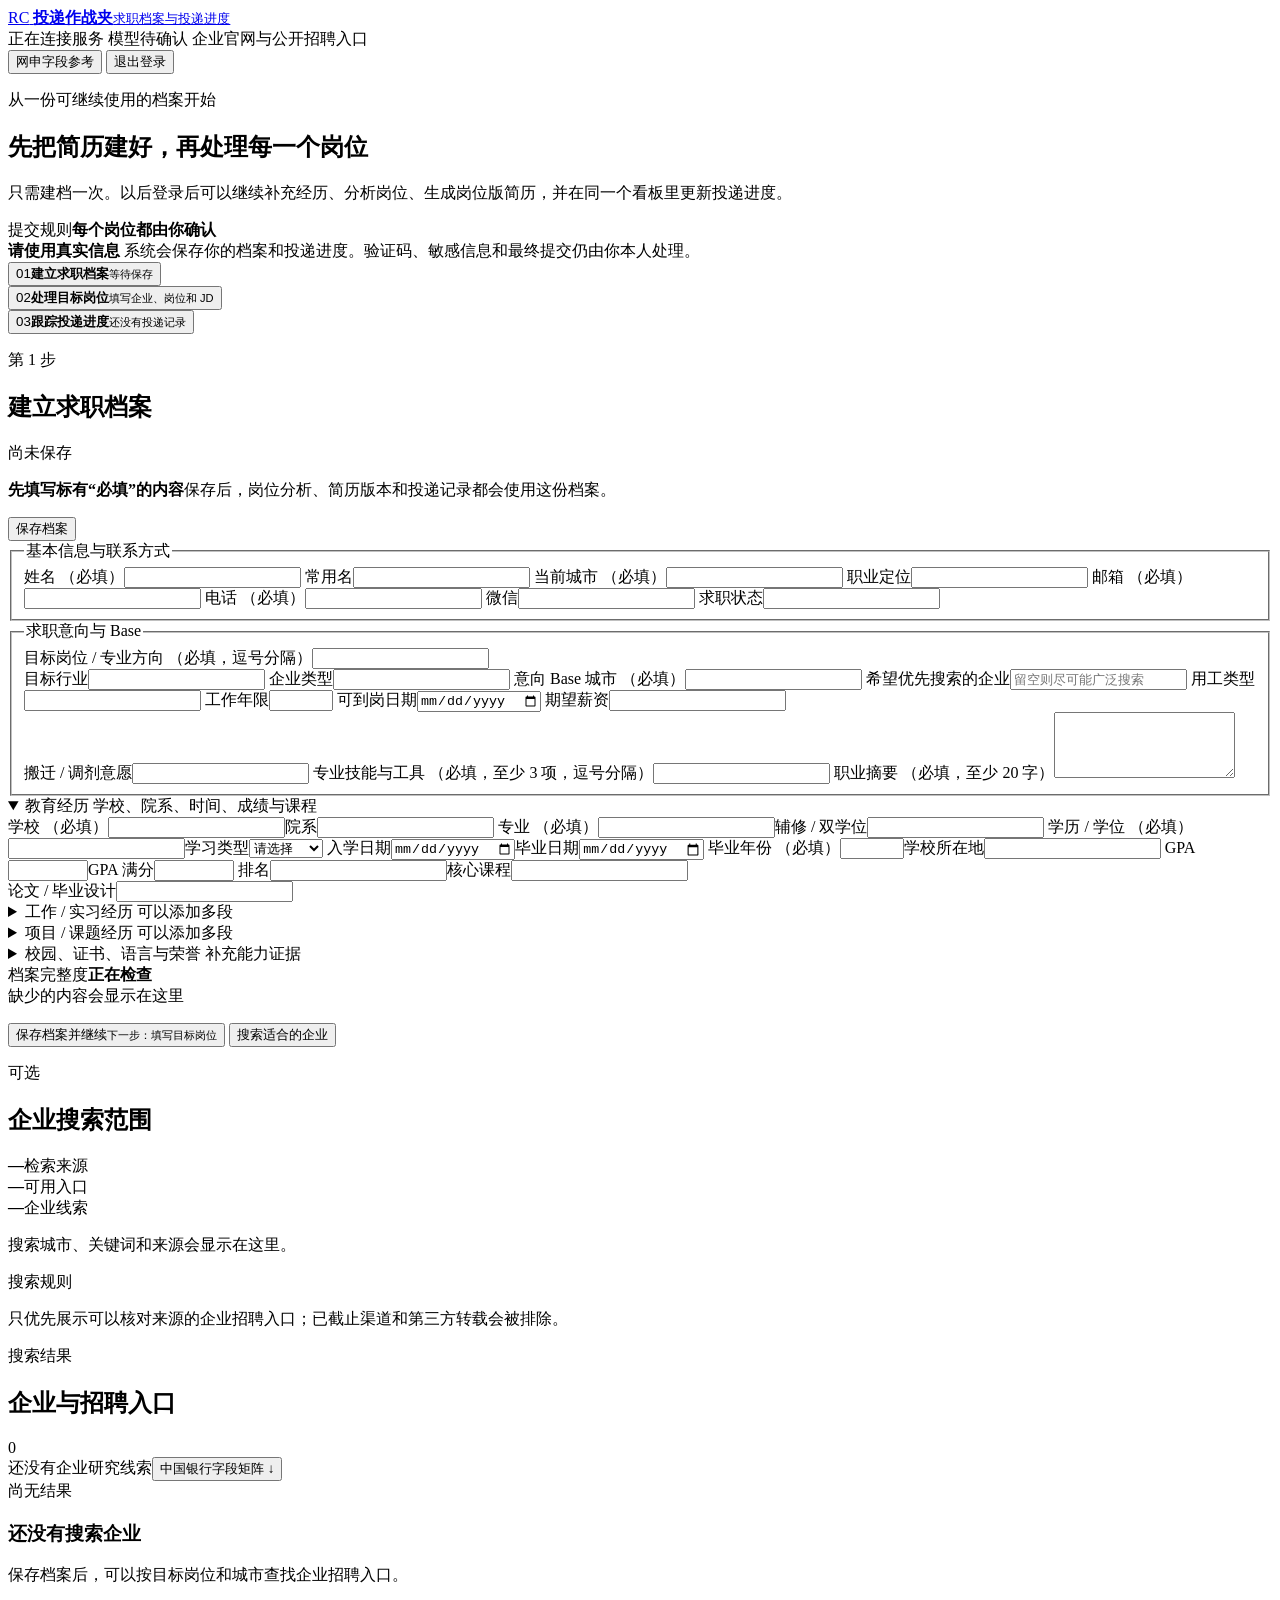
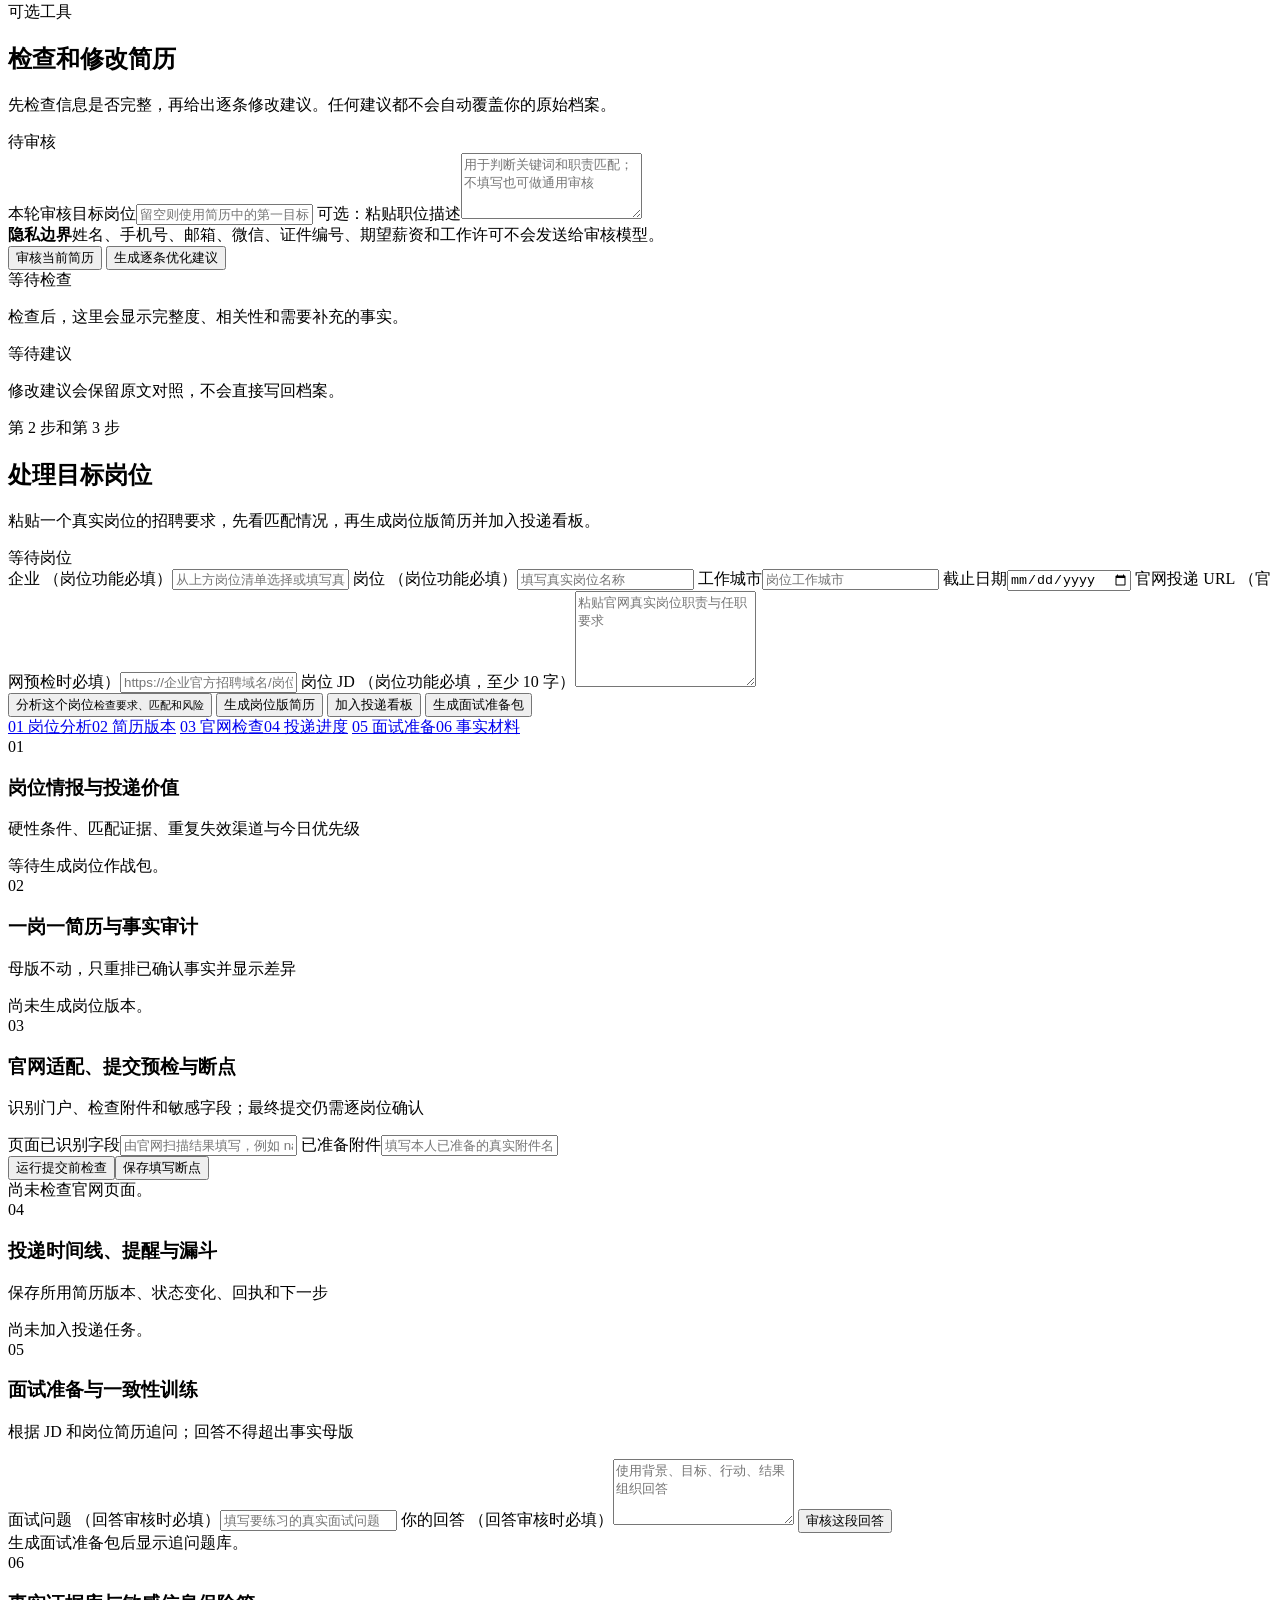
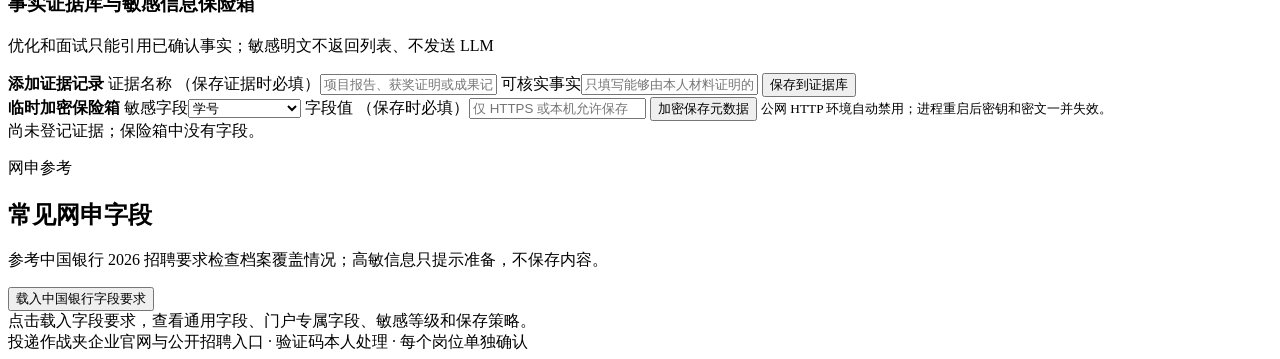
==== commit f803bbd1: "feat: add authenticated resume workflow" ====
--- a/src/resume_campaign_agent/static/index.html
+++ b/src/resume_campaign_agent/static/index.html
@@ -3,52 +3,58 @@
 <head>
   <meta charset="utf-8">
   <meta name="viewport" content="width=device-width, initial-scale=1">
-  <meta name="description" content="Base 优先的中国企业 AI 检索与通用简历海投辅助器">
-  <title>投递作战夹 · 中国企业 AI 搜索</title>
-  <link rel="stylesheet" href="/styles.css?v=7">
+  <meta name="description" content="保存求职档案、分析岗位并跟踪投递进度">
+  <title>投递作战夹 · 求职档案与进度</title>
+  <link rel="icon" href="data:,">
+  <link rel="stylesheet" href="/styles.css?v=8">
 </head>
 <body>
   <div class="app-shell">
     <header class="masthead">
       <a class="brand" href="/" aria-label="投递作战夹首页">
         <span class="brand-mark" aria-hidden="true">RC</span>
-        <span><strong>投递作战夹</strong><small>CHINA ENTERPRISE RADAR / AI TAKEOVER</small></span>
+        <span><strong>投递作战夹</strong><small>求职档案与投递进度</small></span>
       </a>
       <div class="system-strip" aria-label="系统状态">
-        <span class="status-dot" id="healthDot"></span><span id="healthText">正在连接 Agent</span>
+        <span class="status-dot" id="healthDot"></span><span id="healthText">正在连接服务</span>
         <span class="strip-rule"></span><span id="modelText">模型待确认</span>
-        <span class="strip-rule"></span><span id="sourceText">Exa AI + 官方入口</span>
+        <span class="strip-rule"></span><span id="sourceText">企业官网与公开招聘入口</span>
       </div>
       <nav class="mast-actions" aria-label="页面操作">
-        <button class="quiet-button" id="portalJumpButton" type="button">查看网申字段</button>
-        <a class="quiet-link" href="/docs" target="_blank" rel="noreferrer">API 文档</a>
+        <span class="account-phone" id="accountPhone" hidden></span>
+        <button class="quiet-button" id="portalJumpButton" type="button">网申字段参考</button>
+        <button class="quiet-button" id="logoutButton" type="button">退出登录</button>
       </nav>
     </header>
 
     <main>
       <section class="briefing" aria-labelledby="briefingTitle">
         <div>
-          <p class="eyebrow">BASE-FIRST ENTERPRISE DISCOVERY</p>
-          <h1 id="briefingTitle">先定 Base，再让 AI 把中国企业搜全。</h1>
-          <p>不限定 AI、不限定专业。用城市、专业方向、行业和企业类型组合检索，再由 AI 选择官方渠道并接管登录、填表与逐岗位投递。</p>
-        </div>
-        <div class="safety-seal" aria-label="投递状态：逐岗位确认"><span>AI PILOT</span><strong>逐岗位确认后投递</strong></div>
+          <p class="eyebrow">从一份可继续使用的档案开始</p>
+          <h1 id="briefingTitle">先把简历建好，再处理每一个岗位</h1>
+          <p>只需建档一次。以后登录后可以继续补充经历、分析岗位、生成岗位版简历，并在同一个看板里更新投递进度。</p>
+        </div>
+        <div class="safety-seal" aria-label="投递状态：逐岗位确认"><span>提交规则</span><strong>每个岗位都由你确认</strong></div>
       </section>
 
       <div class="synthetic-notice" role="note">
-        <strong>正式投递模式</strong>
-        <span>请填写并核对本人的真实简历。AI 会搜索企业官网并接管申请流程；验证码和最终提交仍需你针对当前岗位明确确认。</span>
+        <strong>请使用真实信息</strong>
+        <span>系统会保存你的档案和投递进度。验证码、敏感信息和最终提交仍由你本人处理。</span>
       </div>
 
-      <section class="campaign-rail" aria-label="工作轨道">
-        <div class="rail-step is-active"><span>01</span><strong>补齐通用简历</strong><small>跨企业职业事实</small></div><div class="rail-line"></div>
-        <div class="rail-step"><span>02</span><strong>Base 企业搜索</strong><small>AI + 官方来源</small></div><div class="rail-line"></div>
-        <div class="rail-step"><span>03</span><strong>AI 接管官网</strong><small>验证码确认 / 自动填表投递</small></div>
+      <section class="campaign-rail" aria-label="当前流程">
+        <button class="rail-step is-active" id="railResume" data-workflow-target="resumeForm" type="button"><span>01</span><strong>建立求职档案</strong><small id="railResumeStatus">等待保存</small></button><div class="rail-line"></div>
+        <button class="rail-step" id="railJob" data-workflow-target="careerOS" type="button"><span>02</span><strong>处理目标岗位</strong><small id="railJobStatus">填写企业、岗位和 JD</small></button><div class="rail-line"></div>
+        <button class="rail-step" id="railBoard" data-workflow-target="careerApplicationBoard" type="button"><span>03</span><strong>跟踪投递进度</strong><small id="railBoardStatus">还没有投递记录</small></button>
       </section>
 
       <section class="workspace">
         <article class="paper-panel resume-panel" aria-labelledby="resumeTitle">
-          <div class="panel-heading"><div><p class="panel-index">01 / UNIVERSAL RESUME</p><h2 id="resumeTitle">通用候选人档案</h2></div><span class="file-chip">REAL PROFILE</span></div>
+          <div class="panel-heading"><div><p class="panel-index">第 1 步</p><h2 id="resumeTitle">建立求职档案</h2></div><span class="file-chip" id="profileSaveStatus">尚未保存</span></div>
+          <div class="profile-toolbar" aria-live="polite">
+            <p><strong id="profileProgress">先填写标有“必填”的内容</strong><span>保存后，岗位分析、简历版本和投递记录都会使用这份档案。</span></p>
+            <button id="saveProfileTopButton" class="profile-save-button" type="button">保存档案</button>
+          </div>
           <form id="resumeForm" novalidate>
             <fieldset>
               <legend>基本信息与联系方式</legend>
@@ -88,7 +94,7 @@
                 <div class="field-grid two">
                   <label>学校 <span class="field-hint">（必填）</span><input id="school" required></label><label>院系<input id="college"></label>
                   <label>专业 <span class="field-hint">（必填）</span><input id="major" required></label><label>辅修 / 双学位<input id="minor"></label>
-                  <label>学历 / 学位 <span class="field-hint">（必填）</span><input id="degree" required></label><label>学习类型<input id="educationType"></label>
+                  <label>学历 / 学位 <span class="field-hint">（必填）</span><input id="degree" required></label><label>学习类型<select id="educationType"><option value="">请选择</option><option value="全日制">全日制</option><option value="非全日制">非全日制</option><option value="自考">自考</option><option value="其他">其他</option></select></label>
                   <label>入学日期<input id="educationStartDate" type="date"></label><label>毕业日期<input id="educationEndDate" type="date"></label>
                   <label>毕业年份 <span class="field-hint">（必填）</span><input id="graduationYear" type="number" min="1950" max="2100" required></label><label>学校所在地<input id="educationLocation"></label>
                   <label>GPA<input id="gpa" type="number" min="0" max="100" step="0.01"></label><label>GPA 满分<input id="gpaScale" type="number" min="0" max="100" step="0.01"></label>
@@ -99,30 +105,18 @@
             </details>
 
             <details class="form-section">
-              <summary>工作 / 实习经历 <span>职责与可核实成果</span></summary>
-              <div class="details-body">
-                <div class="field-grid two">
-                  <label>企业 / 机构 <span class="field-hint">（填写本段时必填）</span><input id="company"></label><label>岗位 <span class="field-hint">（填写本段时必填）</span><input id="jobTitle"></label>
-                  <label>经历类型<select id="experienceType"><option value="internship">实习</option><option value="full_time">全职</option><option value="part_time">兼职</option><option value="research">科研</option></select></label>
-                  <label>部门<input id="department"></label><label>所在地<input id="workLocation"></label>
-                  <label>开始日期 <span class="field-hint">（填写本段时必填）</span><input id="startDate" type="date"></label><label>结束日期<input id="endDate" type="date"></label>
-                </div>
-                <label>职责<textarea id="responsibilities" rows="3"></textarea></label>
-                <label>成果摘要<textarea id="highlights" rows="3" placeholder="每行一条，只写可以核实的成果"></textarea></label>
-                <label>离职 / 结束原因<input id="leavingReason"></label>
+              <summary>工作 / 实习经历 <span>可以添加多段</span></summary>
+              <div class="details-body">
+                <div id="workEntries" class="repeatable-list"></div>
+                <button id="addWorkButton" class="add-entry-button" type="button">+ 添加一段工作或实习经历</button>
               </div>
             </details>
 
             <details class="form-section">
-              <summary>项目 / 课题经历 <span>任意专业均可填写</span></summary>
-              <div class="details-body">
-                <div class="field-grid two">
-                  <label>项目名称 <span class="field-hint">（填写本段时必填）</span><input id="projectName"></label><label>承担角色<input id="projectRole"></label>
-                  <label>开始日期<input id="projectStartDate" type="date"></label><label>结束日期<input id="projectEndDate" type="date"></label>
-                </div>
-                <label>项目说明 <span class="field-hint">（填写本段时必填）</span><textarea id="projectDescription" rows="3"></textarea></label>
-                <label>成果 / 产出<textarea id="projectHighlights" rows="2"></textarea></label>
-                <label>相关能力<input id="projectSkills"></label>
+              <summary>项目 / 课题经历 <span>可以添加多段</span></summary>
+              <div class="details-body">
+                <div id="projectEntries" class="repeatable-list"></div>
+                <button id="addProjectButton" class="add-entry-button" type="button">+ 添加一段项目或课题经历</button>
               </div>
             </details>
 
@@ -143,33 +137,36 @@
             </details>
           </form>
 
-          <div class="missing-box" aria-live="polite"><div class="missing-title"><span>通用模板校验</span><strong id="missingCount">待运行</strong></div><div id="missingList" class="missing-list"><span class="muted-copy">搜索后显示缺失项</span></div></div>
+          <div class="missing-box" aria-live="polite"><div class="missing-title"><span>档案完整度</span><strong id="missingCount">正在检查</strong></div><div id="missingList" class="missing-list"><span class="muted-copy">缺少的内容会显示在这里</span></div></div>
           <p id="completenessNotice" class="completeness-notice"></p>
-          <button class="primary-action" id="runCampaignButton" type="button"><span>AI 全面搜索中国企业</span><small>BASE FIRST · DISCOVER + TAKEOVER</small></button>
+          <div class="profile-actions">
+            <button class="primary-action" id="saveProfileButton" type="button"><span>保存档案并继续</span><small>下一步：填写目标岗位</small></button>
+            <button class="outline-action" id="runCampaignButton" type="button">搜索适合的企业</button>
+          </div>
         </article>
 
         <article class="route-panel" aria-labelledby="routeTitle">
-          <div class="panel-heading compact"><div><p class="panel-index">02 / BASE COMPASS</p><h2 id="routeTitle">Base 与来源账本</h2></div></div>
+          <div class="panel-heading compact"><div><p class="panel-index">可选</p><h2 id="routeTitle">企业搜索范围</h2></div></div>
           <div class="campaign-metrics" aria-label="本轮数据">
-            <div><strong id="sourceMetric">—</strong><span>检索来源</span></div><div><strong id="officialMetric">—</strong><span>AI 可接管</span></div><div><strong id="enterpriseMetric">—</strong><span>企业线索</span></div>
-          </div>
-          <div id="destinationList" class="destination-list" aria-live="polite"><div class="empty-state compact-empty"><span class="empty-rule"></span><p>Base 城市与 AI 查询计划会在这里留下证据。</p></div></div>
-          <div class="route-note"><span>接管规则</span><p>AI 只选择已核验的官方招聘站；已截止渠道和第三方转载不会进入自动投递。</p></div>
+            <div><strong id="sourceMetric">—</strong><span>检索来源</span></div><div><strong id="officialMetric">—</strong><span>可用入口</span></div><div><strong id="enterpriseMetric">—</strong><span>企业线索</span></div>
+          </div>
+          <div id="destinationList" class="destination-list" aria-live="polite"><div class="empty-state compact-empty"><span class="empty-rule"></span><p>搜索城市、关键词和来源会显示在这里。</p></div></div>
+          <div class="route-note"><span>搜索规则</span><p>只优先展示可以核对来源的企业招聘入口；已截止渠道和第三方转载会被排除。</p></div>
         </article>
 
         <article class="review-panel" aria-labelledby="reviewTitle">
-          <div class="panel-heading"><div><p class="panel-index">03 / AI APPLICATION QUEUE</p><h2 id="reviewTitle">AI 投递队列</h2></div><span class="queue-count" id="queueCount">0</span></div>
+          <div class="panel-heading"><div><p class="panel-index">搜索结果</p><h2 id="reviewTitle">企业与招聘入口</h2></div><span class="queue-count" id="queueCount">0</span></div>
           <div class="queue-toolbar"><span id="queueSummary">还没有企业研究线索</span><button class="text-button" id="portalLinkButton" type="button">中国银行字段矩阵 ↓</button></div>
-          <div id="enterpriseList" class="enterprise-list" aria-live="polite"><div class="empty-state"><span class="folder-tab">QUEUE / 00</span><h3>等待企业检索</h3><p>填写 Base 和方向后运行。AI 会选择官网渠道，并在你逐岗位确认后接管登录、填表与投递。</p></div></div>
+          <div id="enterpriseList" class="enterprise-list" aria-live="polite"><div class="empty-state"><span class="folder-tab">尚无结果</span><h3>还没有搜索企业</h3><p>保存档案后，可以按目标岗位和城市查找企业招聘入口。</p></div></div>
         </article>
       </section>
 
       <section class="review-desk" id="resumeReviewDesk" aria-labelledby="resumeReviewTitle">
         <div class="review-desk-heading">
           <div>
-            <p class="panel-index">RESUME EDITORIAL DESK / GENERAL</p>
-            <h2 id="resumeReviewTitle">简历审核与优化台</h2>
-            <p>适用于任意专业。先审核事实完整性与岗位匹配，再生成逐条建议；不会自动覆盖原简历。</p>
+            <p class="panel-index">可选工具</p>
+            <h2 id="resumeReviewTitle">检查和修改简历</h2>
+            <p>先检查信息是否完整，再给出逐条修改建议。任何建议都不会自动覆盖你的原始档案。</p>
           </div>
           <span class="editorial-stamp" id="reviewGrade">待审核</span>
         </div>
@@ -184,10 +181,10 @@
         </div>
         <div class="review-output" aria-live="polite">
           <div class="review-scoreboard" id="reviewScoreboard">
-            <div class="score-sheet-placeholder"><span>REVIEW / 00</span><p>运行审核后，这里会显示六维评分、问题证据和待确认修订。</p></div>
+            <div class="score-sheet-placeholder"><span>等待检查</span><p>检查后，这里会显示完整度、相关性和需要补充的事实。</p></div>
           </div>
           <div class="editorial-ledger" id="editorialLedger">
-            <div class="score-sheet-placeholder"><span>EDIT / 00</span><p>优化建议会保留原文对照，不会写回简历模板。</p></div>
+            <div class="score-sheet-placeholder"><span>等待建议</span><p>修改建议会保留原文对照，不会直接写回档案。</p></div>
           </div>
         </div>
       </section>
@@ -195,9 +192,9 @@
       <section class="career-os" id="careerOS" aria-labelledby="careerOSTitle">
         <div class="career-os-heading">
           <div>
-            <p class="panel-index">CAREER OPERATING SYSTEM / 17 CAPABILITIES</p>
-            <h2 id="careerOSTitle">求职驾驶舱</h2>
-            <p>把一个岗位变成可执行的证据链：理解 JD、生成岗位版本、排序投递价值、预检官网、跟踪进度并准备面试。</p>
+            <p class="panel-index">第 2 步和第 3 步</p>
+            <h2 id="careerOSTitle">处理目标岗位</h2>
+            <p>粘贴一个真实岗位的招聘要求，先看匹配情况，再生成岗位版简历并加入投递看板。</p>
           </div>
           <span class="career-os-stamp" id="careerOSStamp">等待岗位</span>
         </div>
@@ -206,23 +203,23 @@
           <div class="career-job-grid">
             <label>企业 <span class="field-hint">（岗位功能必填）</span><input id="careerCompany" placeholder="从上方岗位清单选择或填写真实企业"></label>
             <label>岗位 <span class="field-hint">（岗位功能必填）</span><input id="careerTitle" placeholder="填写真实岗位名称"></label>
-            <label>Base<input id="careerLocation" placeholder="岗位工作城市"></label>
+            <label>工作城市<input id="careerLocation" placeholder="岗位工作城市"></label>
             <label>截止日期<input id="careerDeadline" type="date"></label>
             <label class="span-two">官网投递 URL <span class="field-hint">（官网预检时必填）</span><input id="careerUrl" placeholder="https://企业官方招聘域名/岗位路径"></label>
             <label class="span-two">岗位 JD <span class="field-hint">（岗位功能必填，至少 10 字）</span><textarea id="careerJD" rows="6" maxlength="12000" placeholder="粘贴官网真实岗位职责与任职要求"></textarea></label>
           </div>
           <div class="career-command-rail">
-            <button id="buildCareerDossierButton" class="career-primary" type="button"><span>生成岗位作战包</span><small>PARSE · MATCH · RISK · RANK</small></button>
-            <button id="createCareerVersionButton" type="button">生成一岗一简历</button>
+            <button id="buildCareerDossierButton" class="career-primary" type="button"><span>分析这个岗位</span><small>检查要求、匹配和风险</small></button>
+            <button id="createCareerVersionButton" type="button">生成岗位版简历</button>
             <button id="trackCareerApplicationButton" type="button">加入投递看板</button>
             <button id="prepareInterviewButton" type="button">生成面试准备包</button>
           </div>
         </div>
 
         <nav class="career-module-index" aria-label="求职驾驶舱模块">
-          <a href="#careerDossier">01 岗位情报</a><a href="#careerVersionLedger">02 简历版本</a>
-          <a href="#careerPortalDesk">03 官网预检</a><a href="#careerApplicationBoard">04 投递时间线</a>
-          <a href="#careerInterviewDesk">05 面试训练</a><a href="#careerEvidenceDesk">06 证据与保险箱</a>
+          <a href="#careerDossier">01 岗位分析</a><a href="#careerVersionLedger">02 简历版本</a>
+          <a href="#careerPortalDesk">03 官网检查</a><a href="#careerApplicationBoard">04 投递进度</a>
+          <a href="#careerInterviewDesk">05 面试准备</a><a href="#careerEvidenceDesk">06 事实材料</a>
         </nav>
 
         <div class="career-workspace">
@@ -285,7 +282,7 @@
 
       <section class="batch-lab" id="portalMatrix" aria-labelledby="batchTitle">
         <div class="batch-heading">
-          <div><p class="panel-index">PORTAL COVERAGE / BOC REFERENCE</p><h2 id="batchTitle">网申字段覆盖矩阵</h2><p>用中国银行 2026 招聘要求校准通用模板；高敏字段只提示去官方门户准备，不保存其值。</p></div>
+          <div><p class="panel-index">网申参考</p><h2 id="batchTitle">常见网申字段</h2><p>参考中国银行 2026 招聘要求检查档案覆盖情况；高敏信息只提示准备，不保存内容。</p></div>
           <button class="secondary-action" id="portalActionButton" type="button">载入中国银行字段要求</button>
         </div>
         <div id="portalEvidence" class="portal-evidence"></div>
@@ -293,10 +290,10 @@
       </section>
     </main>
 
-    <footer><span>Resume Campaign Agent · Pydantic AI</span><span>Exa AI 搜索 + 中国企业官方目录 · 验证码人工接力 · 逐岗位授权投递</span></footer>
+    <footer><span>投递作战夹</span><span>企业官网与公开招聘入口 · 验证码本人处理 · 每个岗位单独确认</span></footer>
   </div>
   <div class="toast" id="toast" role="status" aria-live="polite"></div>
   <script src="/app-utils.js?v=1" defer></script>
-  <script src="/app.js?v=11" defer></script>
+  <script src="/app.js?v=13" defer></script>
 </body>
 </html>
